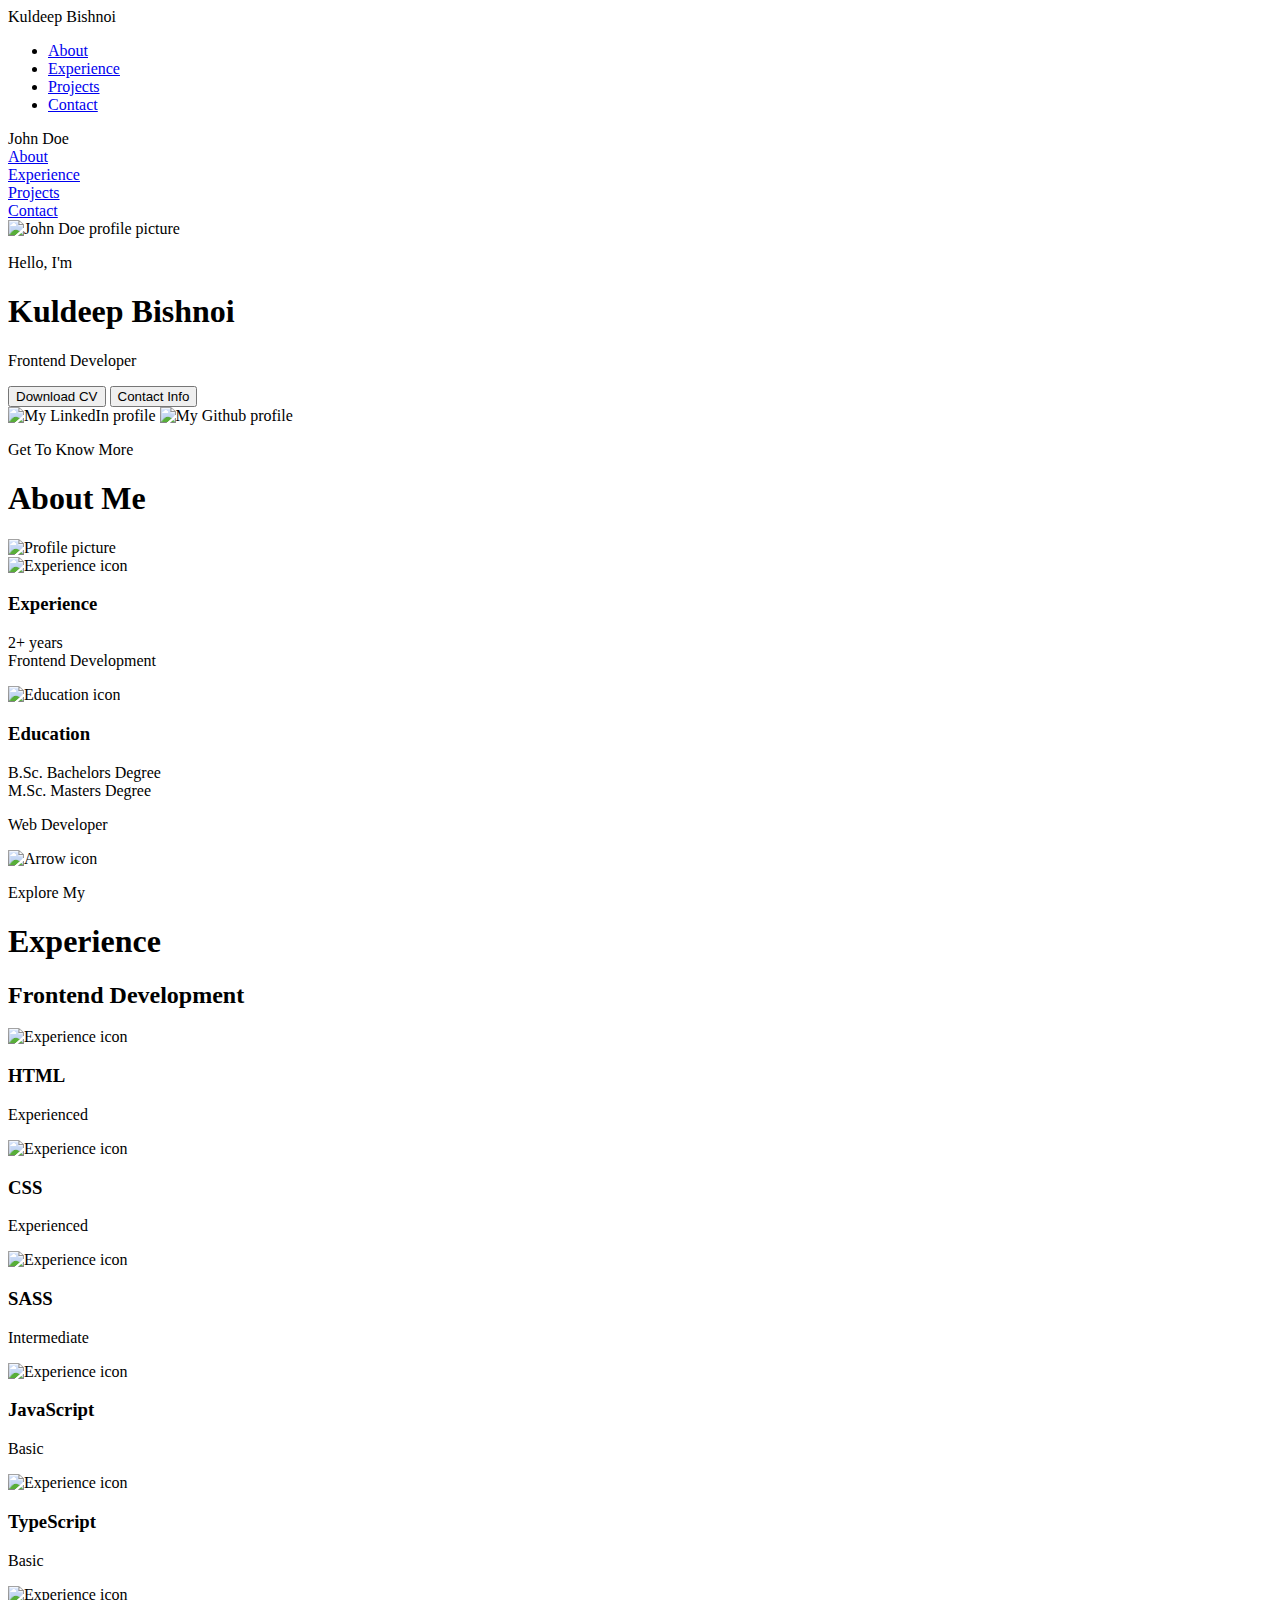
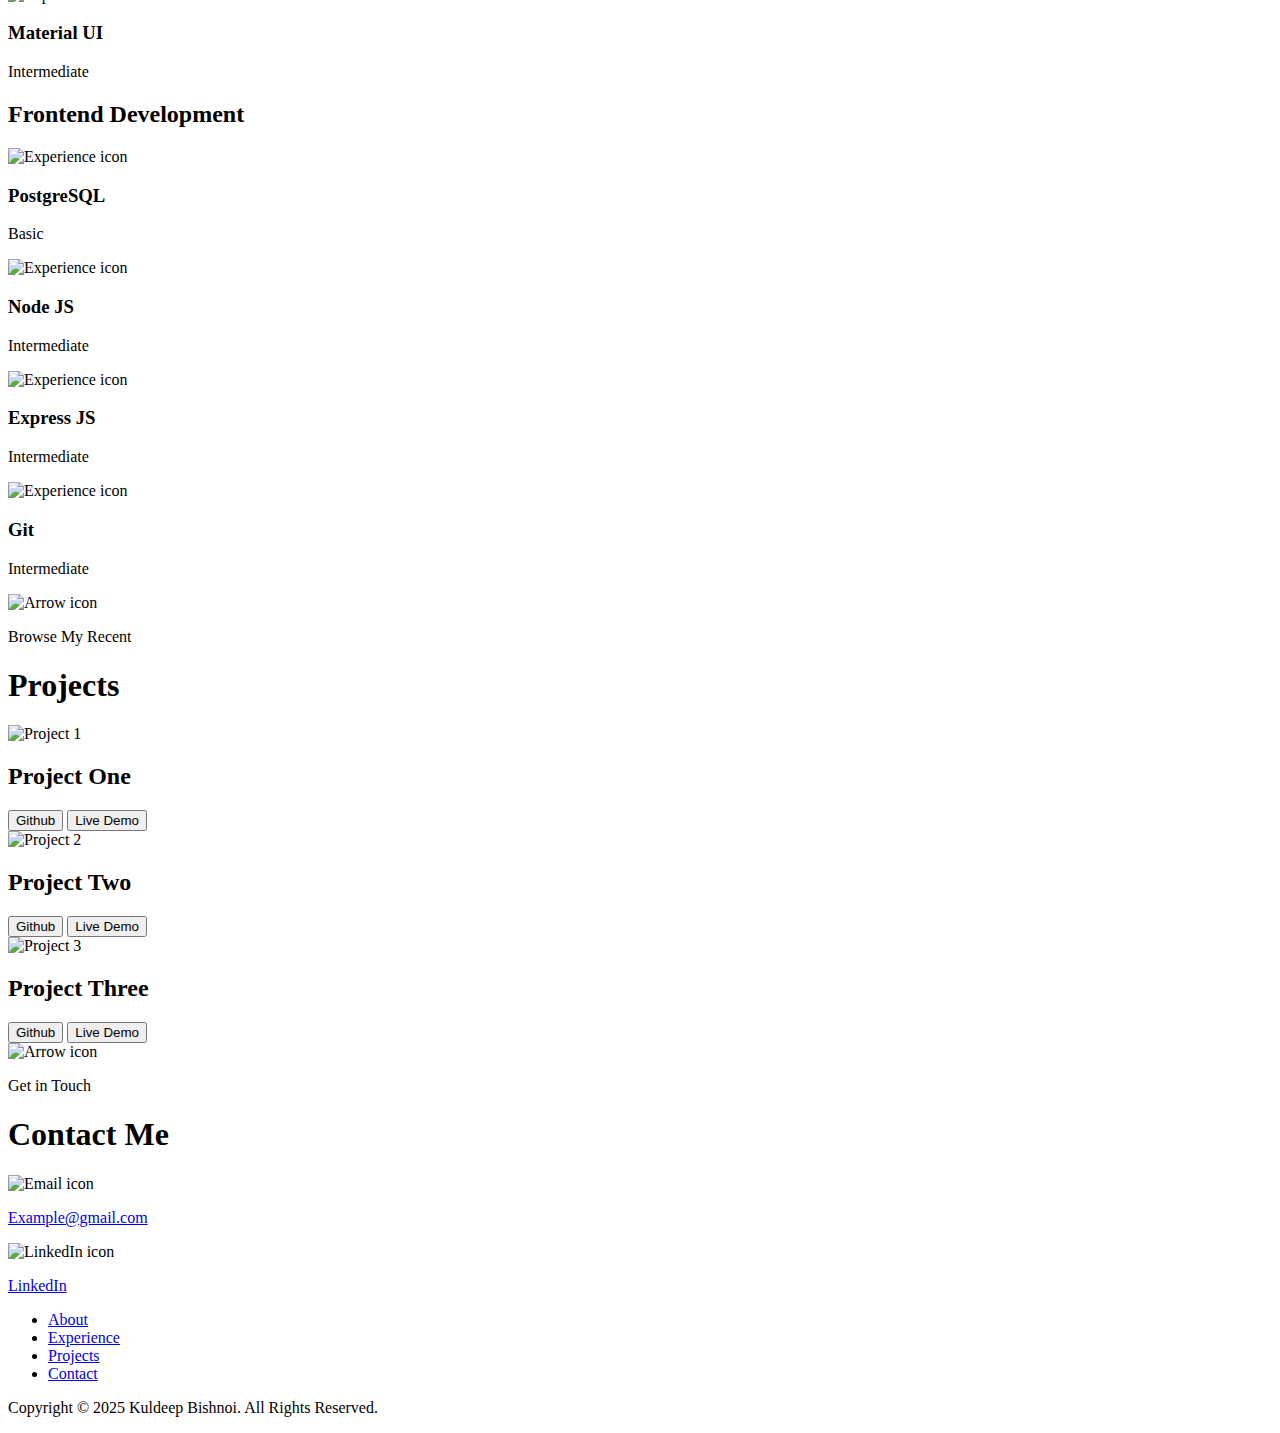
==== index.html @ 0fcd67d1 "Update index.html" ====
<!DOCTYPE html>
<html lang="en">
  <head>
    <meta charset="UTF-8" />
    <meta http-equiv="X-UA-Compatible" content="IE=edge" />
    <meta name="viewport" content="width=device-width, initial-scale=1.0" />
    <title>My Portfolio</title>
    <link rel="stylesheet" href="style.css" />
    <link rel="stylesheet" href="mediaqueries.css" />
  </head>
  <body>
    <nav id="desktop-nav">
      <div class="logo">Kuldeep Bishnoi</div>
      <div>
        <ul class="nav-links">
          <li><a href="#about">About</a></li>
          <li><a href="#experience">Experience</a></li>
          <li><a href="#projects">Projects</a></li>
          <li><a href="#contact">Contact</a></li>
        </ul>
      </div>
    </nav>
    <nav id="hamburger-nav">
      <div class="logo">John Doe</div>
      <div class="hamburger-menu">
        <div class="hamburger-icon" onclick="toggleMenu()">
          <span></span>
          <span></span>
          <span></span>
        </div>
        <div class="menu-links">
          <li><a href="#about" onclick="toggleMenu()">About</a></li>
          <li><a href="#experience" onclick="toggleMenu()">Experience</a></li>
          <li><a href="#projects" onclick="toggleMenu()">Projects</a></li>
          <li><a href="#contact" onclick="toggleMenu()">Contact</a></li>
        </div>
      </div>
    </nav>
    <section id="profile">
      <div class="section__pic-container">
        <img src="./assets/profile-pic.png" alt="John Doe profile picture" />
      </div>
      <div class="section__text">
        <p class="section__text__p1">Hello, I'm</p>
        <h1 class="title">Kuldeep Bishnoi</h1>
        <p class="section__text__p2">Frontend Developer</p>
        <div class="btn-container">
          <button
            class="btn btn-color-2"
            onclick="window.open('./assets/resume-example.pdf')"
          >
            Download CV
          </button>
          <button class="btn btn-color-1" onclick="location.href='./#contact'">
            Contact Info
          </button>
        </div>
        <div id="socials-container">
          <img
            src="./assets/linkedin.png"
            alt="My LinkedIn profile"
            class="icon"
            onclick="location.href='https://linkedin.com/'"
          />
          <img
            src="./assets/github.png"
            alt="My Github profile"
            class="icon"
            onclick="location.href='https://github.com/'"
          />
        </div>
      </div>
    </section>
    <section id="about">
      <p class="section__text__p1">Get To Know More</p>
      <h1 class="title">About Me</h1>
      <div class="section-container">
        <div class="section__pic-container">
          <img
            src="./assets/about-pic.png"
            alt="Profile picture"
            class="about-pic"
          />
        </div>
        <div class="about-details-container">
          <div class="about-containers">
            <div class="details-container">
              <img
                src="./assets/experience.png"
                alt="Experience icon"
                class="icon"
              />
              <h3>Experience</h3>
              <p>2+ years <br />Frontend Development</p>
            </div>
            <div class="details-container">
              <img
                src="./assets/education.png"
                alt="Education icon"
                class="icon"
              />
              <h3>Education</h3>
              <p>B.Sc. Bachelors Degree<br />M.Sc. Masters Degree</p>
            </div>
          </div>
          <div class="text-container">
            <p>
              Web Developer 
            </p>
          </div>
        </div>
      </div>
      <img
        src="./assets/arrow.png"
        alt="Arrow icon"
        class="icon arrow"
        onclick="location.href='./#experience'"
      />
    </section>
    <section id="experience">
      <p class="section__text__p1">Explore My</p>
      <h1 class="title">Experience</h1>
      <div class="experience-details-container">
        <div class="about-containers">
          <div class="details-container">
            <h2 class="experience-sub-title">Frontend Development</h2>
            <div class="article-container">
              <article>
                <img
                  src="./assets/checkmark.png"
                  alt="Experience icon"
                  class="icon"
                />
                <div>
                  <h3>HTML</h3>
                  <p>Experienced</p>
                </div>
              </article>
              <article>
                <img
                  src="./assets/checkmark.png"
                  alt="Experience icon"
                  class="icon"
                />
                <div>
                  <h3>CSS</h3>
                  <p>Experienced</p>
                </div>
              </article>
              <article>
                <img
                  src="./assets/checkmark.png"
                  alt="Experience icon"
                  class="icon"
                />
                <div>
                  <h3>SASS</h3>
                  <p>Intermediate</p>
                </div>
              </article>
              <article>
                <img
                  src="./assets/checkmark.png"
                  alt="Experience icon"
                  class="icon"
                />
                <div>
                  <h3>JavaScript</h3>
                  <p>Basic</p>
                </div>
              </article>
              <article>
                <img
                  src="./assets/checkmark.png"
                  alt="Experience icon"
                  class="icon"
                />
                <div>
                  <h3>TypeScript</h3>
                  <p>Basic</p>
                </div>
              </article>
              <article>
                <img
                  src="./assets/checkmark.png"
                  alt="Experience icon"
                  class="icon"
                />
                <div>
                  <h3>Material UI</h3>
                  <p>Intermediate</p>
                </div>
              </article>
            </div>
          </div>
          <div class="details-container">
            <h2 class="experience-sub-title">Frontend Development</h2>
            <div class="article-container">
              <article>
                <img
                  src="./assets/checkmark.png"
                  alt="Experience icon"
                  class="icon"
                />
                <div>
                  <h3>PostgreSQL</h3>
                  <p>Basic</p>
                </div>
              </article>
              <article>
                <img
                  src="./assets/checkmark.png"
                  alt="Experience icon"
                  class="icon"
                />
                <div>
                  <h3>Node JS</h3>
                  <p>Intermediate</p>
                </div>
              </article>
              <article>
                <img
                  src="./assets/checkmark.png"
                  alt="Experience icon"
                  class="icon"
                />
                <div>
                  <h3>Express JS</h3>
                  <p>Intermediate</p>
                </div>
              </article>
              <article>
                <img
                  src="./assets/checkmark.png"
                  alt="Experience icon"
                  class="icon"
                />
                <div>
                  <h3>Git</h3>
                  <p>Intermediate</p>
                </div>
              </article>
            </div>
          </div>
        </div>
      </div>
      <img
        src="./assets/arrow.png"
        alt="Arrow icon"
        class="icon arrow"
        onclick="location.href='./#projects'"
      />
    </section>
    <section id="projects">
      <p class="section__text__p1">Browse My Recent</p>
      <h1 class="title">Projects</h1>
      <div class="experience-details-container">
        <div class="about-containers">
          <div class="details-container color-container">
            <div class="article-container">
              <img
                src="./assets/project-1.png"
                alt="Project 1"
                class="project-img"
              />
            </div>
            <h2 class="experience-sub-title project-title">Project One</h2>
            <div class="btn-container">
              <button
                class="btn btn-color-2 project-btn"
                onclick="location.href='https://github.com/'"
              >
                Github
              </button>
              <button
                class="btn btn-color-2 project-btn"
                onclick="location.href='https://github.com/'"
              >
                Live Demo
              </button>
            </div>
          </div>
          <div class="details-container color-container">
            <div class="article-container">
              <img
                src="./assets/project-2.png"
                alt="Project 2"
                class="project-img"
              />
            </div>
            <h2 class="experience-sub-title project-title">Project Two</h2>
            <div class="btn-container">
              <button
                class="btn btn-color-2 project-btn"
                onclick="location.href='https://github.com/'"
              >
                Github
              </button>
              <button
                class="btn btn-color-2 project-btn"
                onclick="location.href='https://github.com/'"
              >
                Live Demo
              </button>
            </div>
          </div>
          <div class="details-container color-container">
            <div class="article-container">
              <img
                src="./assets/project-3.png"
                alt="Project 3"
                class="project-img"
              />
            </div>
            <h2 class="experience-sub-title project-title">Project Three</h2>
            <div class="btn-container">
              <button
                class="btn btn-color-2 project-btn"
                onclick="location.href='https://github.com/'"
              >
                Github
              </button>
              <button
                class="btn btn-color-2 project-btn"
                onclick="location.href='https://github.com/'"
              >
                Live Demo
              </button>
            </div>
          </div>
        </div>
      </div>
      <img
        src="./assets/arrow.png"
        alt="Arrow icon"
        class="icon arrow"
        onclick="location.href='./#contact'"
      />
    </section>
    <section id="contact">
      <p class="section__text__p1">Get in Touch</p>
      <h1 class="title">Contact Me</h1>
      <div class="contact-info-upper-container">
        <div class="contact-info-container">
          <img
            src="./assets/email.png"
            alt="Email icon"
            class="icon contact-icon email-icon"
          />
          <p><a href="mailto:examplemail@gmail.com">Example@gmail.com</a></p>
        </div>
        <div class="contact-info-container">
          <img
            src="./assets/linkedin.png"
            alt="LinkedIn icon"
            class="icon contact-icon"
          />
          <p><a href="https://www.linkedin.com">LinkedIn</a></p>
        </div>
      </div>
    </section>
    <footer>
      <nav>
        <div class="nav-links-container">
          <ul class="nav-links">
            <li><a href="#about">About</a></li>
            <li><a href="#experience">Experience</a></li>
            <li><a href="#projects">Projects</a></li>
            <li><a href="#contact">Contact</a></li>
          </ul>
        </div>
      </nav>
      <p>Copyright &#169; 2025 Kuldeep Bishnoi. All Rights Reserved.</p>
    </footer>
    <script src="script.js"></script>
  </body>
</html>
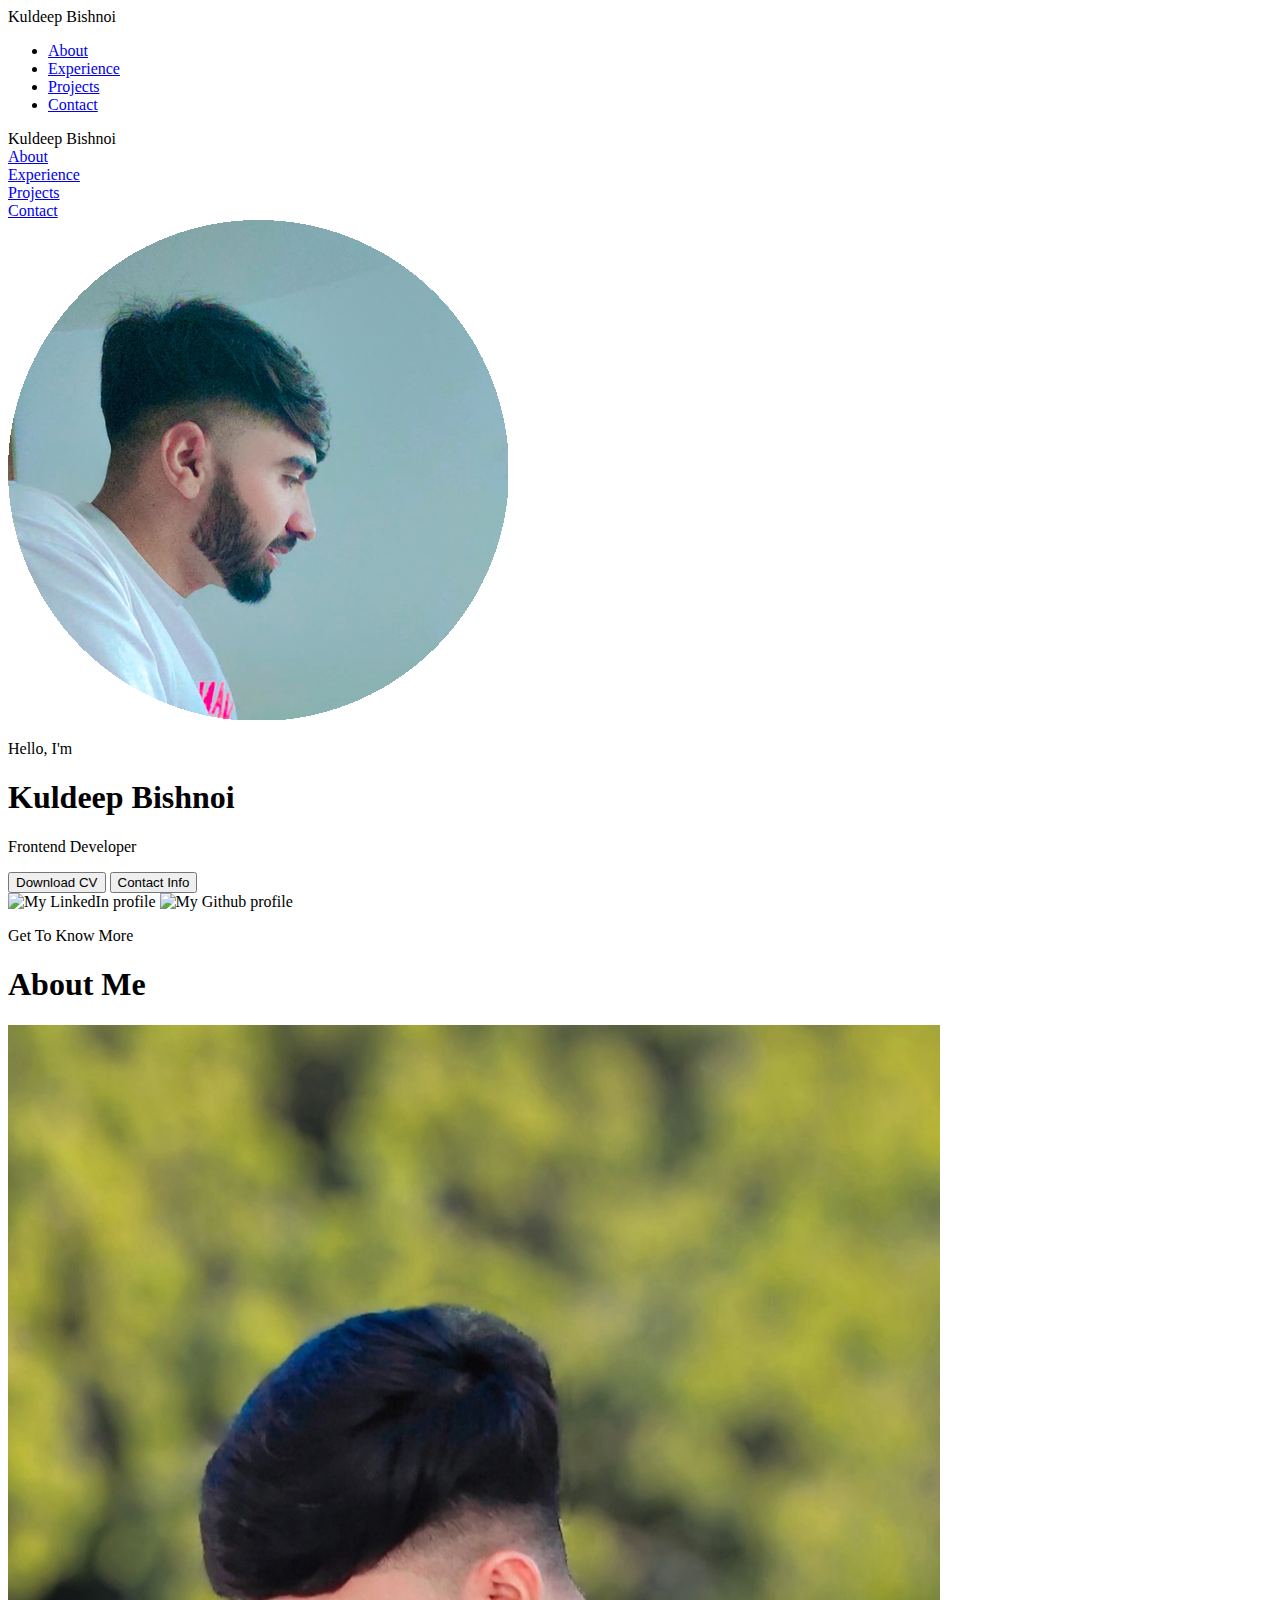
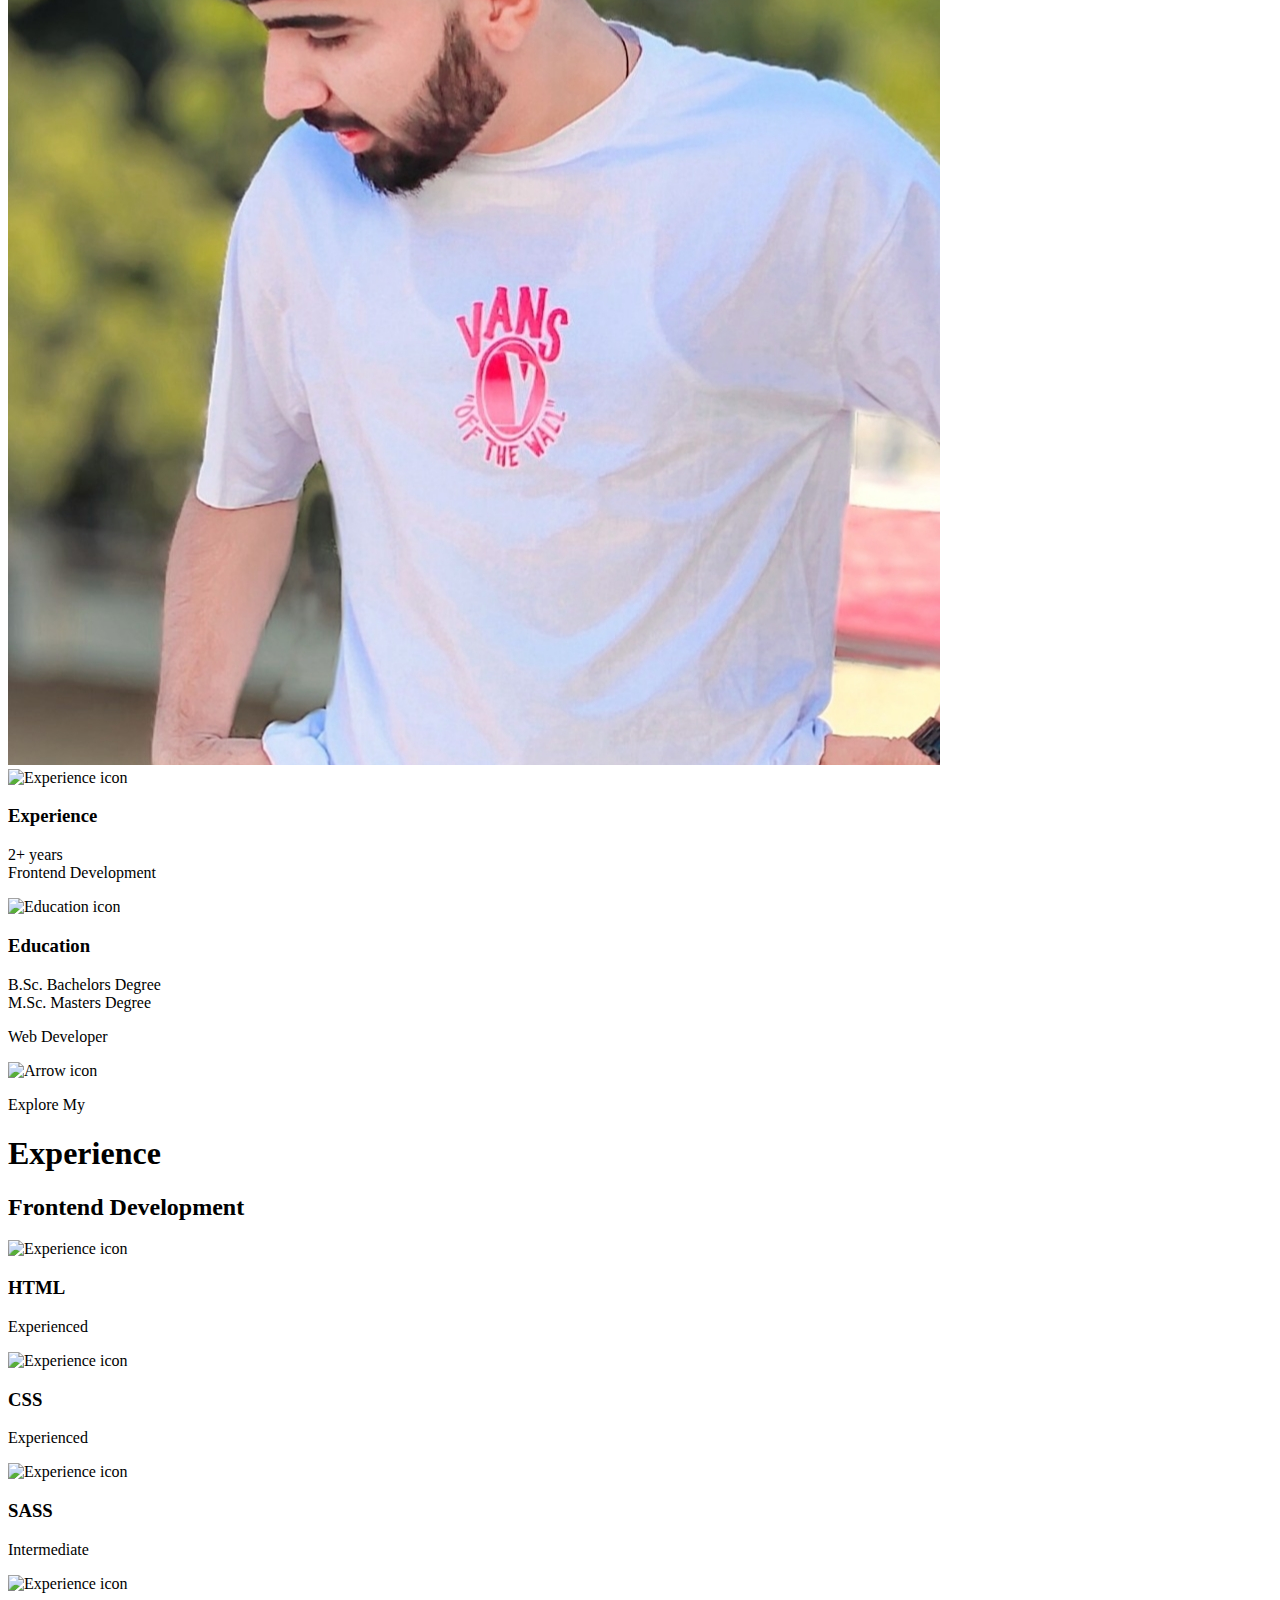
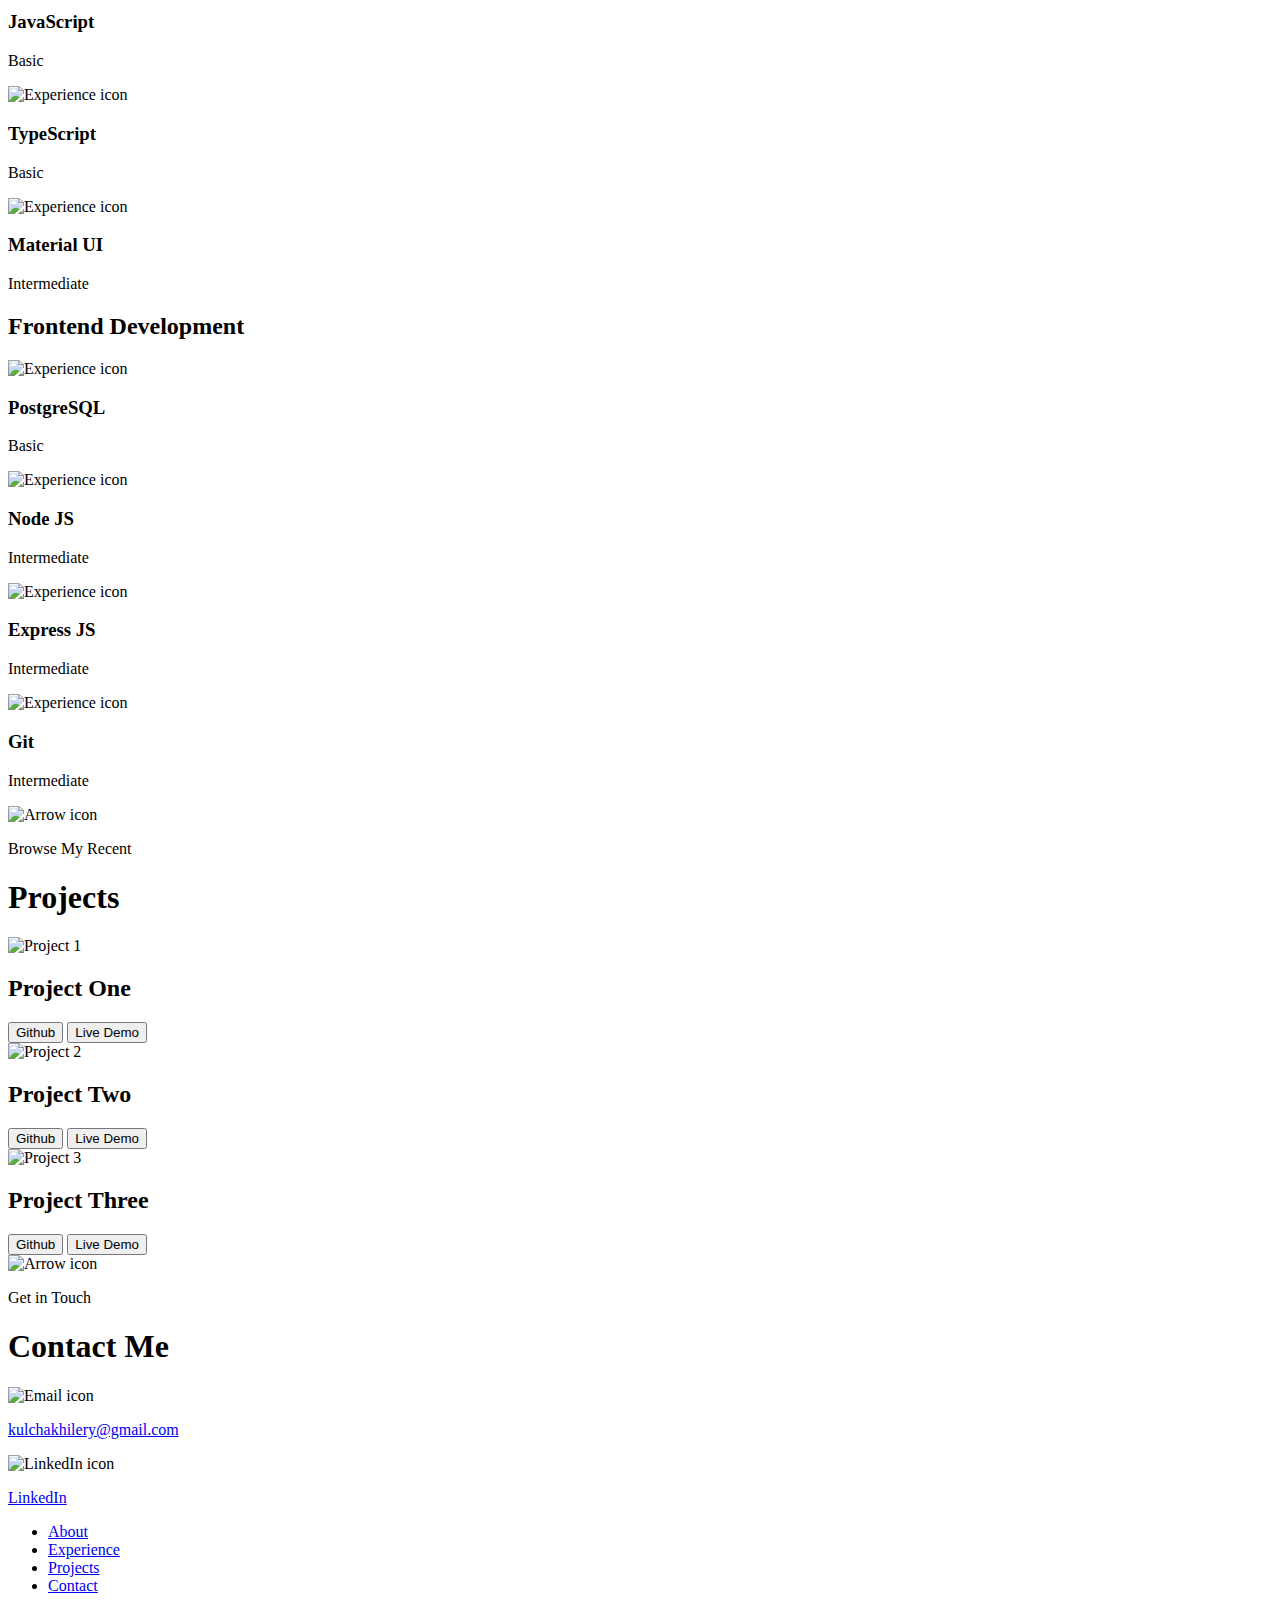
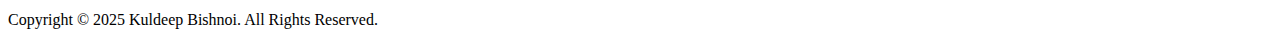
==== commit ae59a9af: "Update index.html" ====
--- a/index.html
+++ b/index.html
@@ -21,7 +21,7 @@
       </div>
     </nav>
     <nav id="hamburger-nav">
-      <div class="logo">John Doe</div>
+      <div class="logo">Kuldeep Bishnoi</div>
       <div class="hamburger-menu">
         <div class="hamburger-icon" onclick="toggleMenu()">
           <span></span>
@@ -347,7 +347,7 @@
             alt="Email icon"
             class="icon contact-icon email-icon"
           />
-          <p><a href="mailto:examplemail@gmail.com">Example@gmail.com</a></p>
+          <p><a href="mailto:kulchakhilery@gmail.com">kulchakhilery@gmail.com</a></p>
         </div>
         <div class="contact-info-container">
           <img
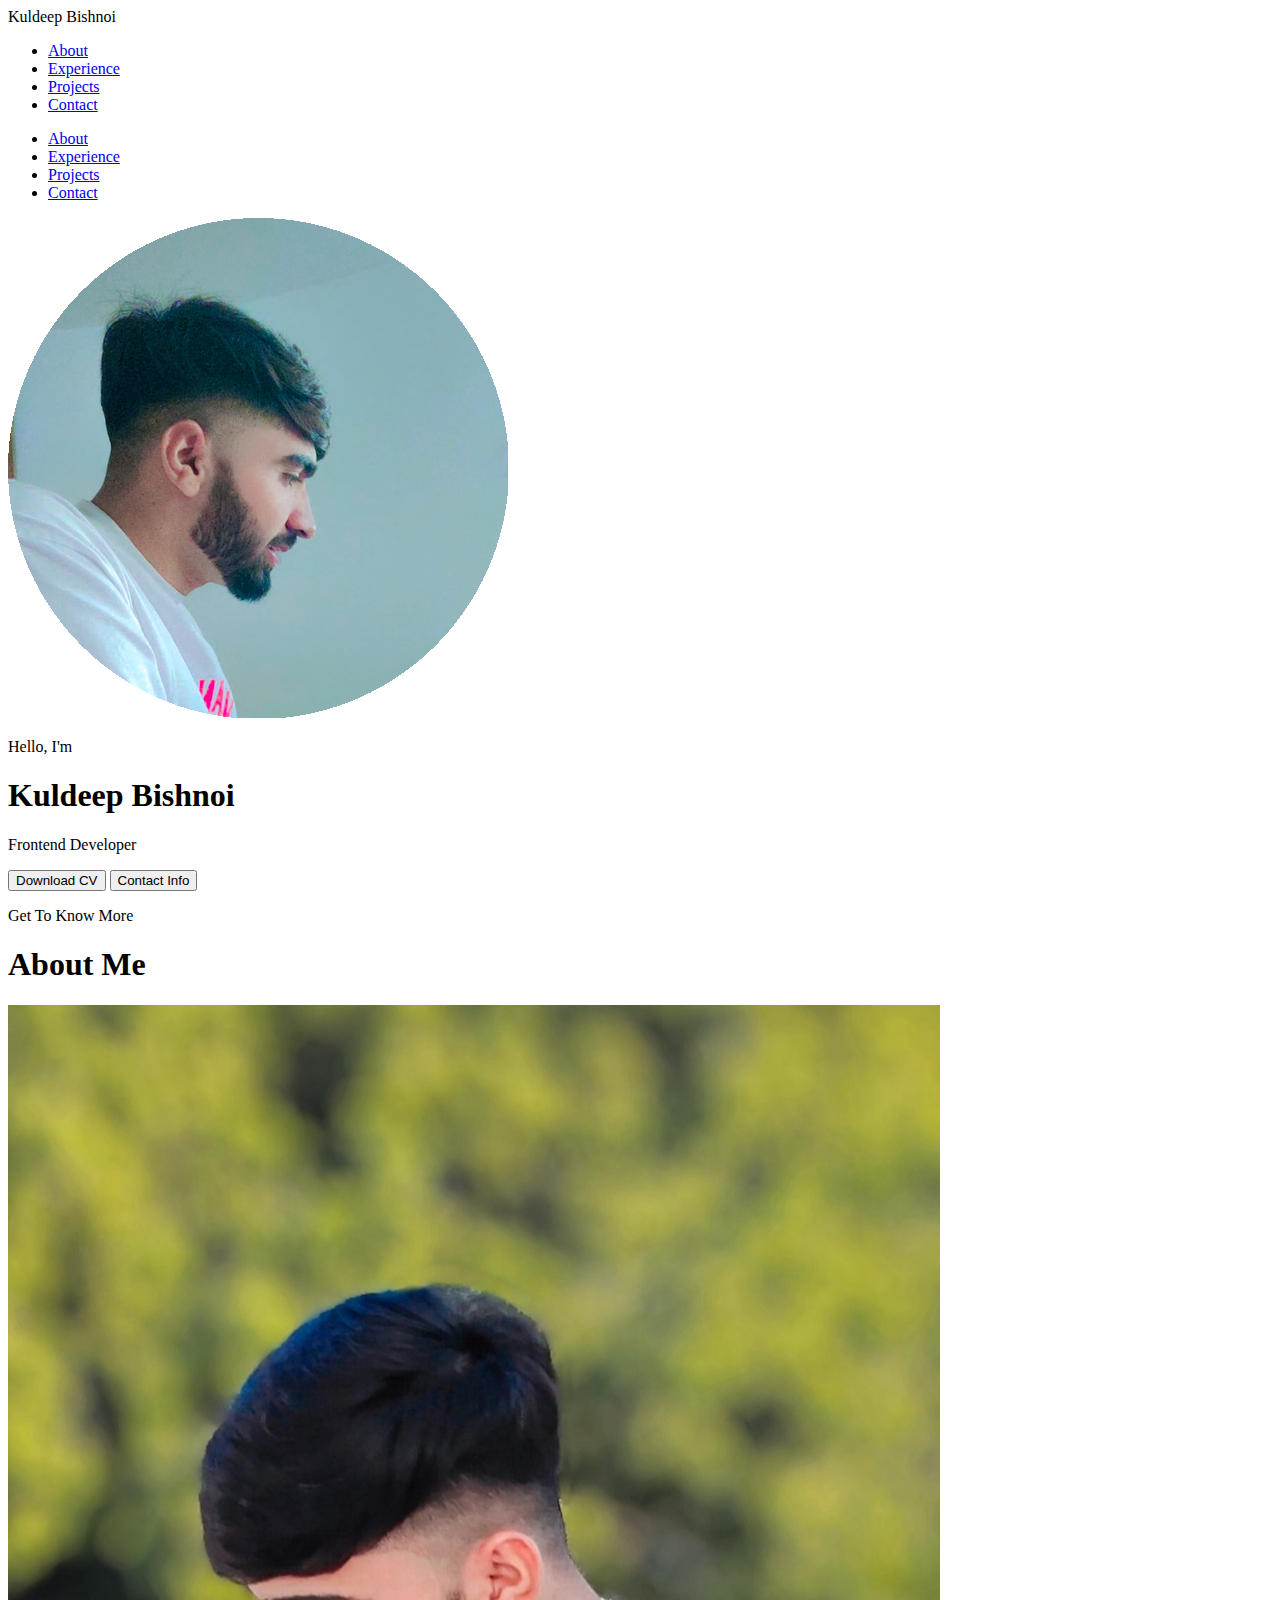
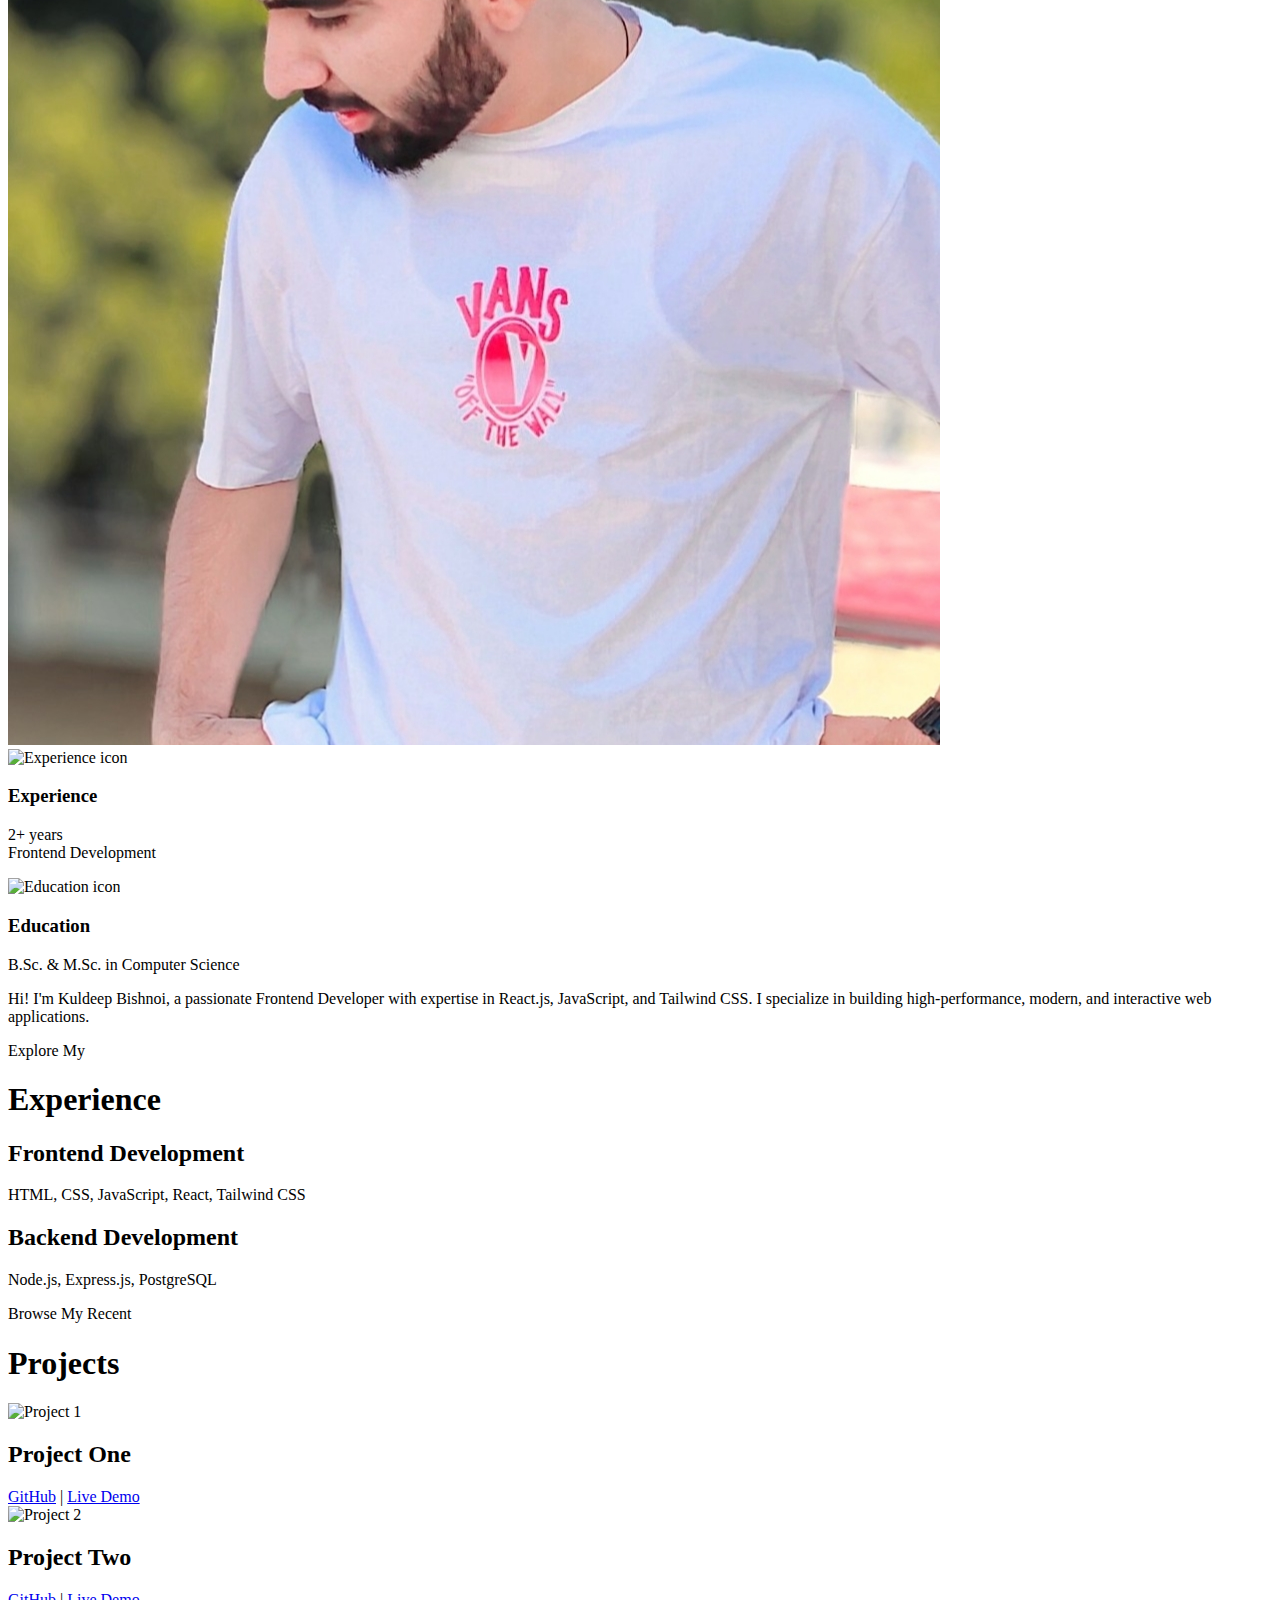
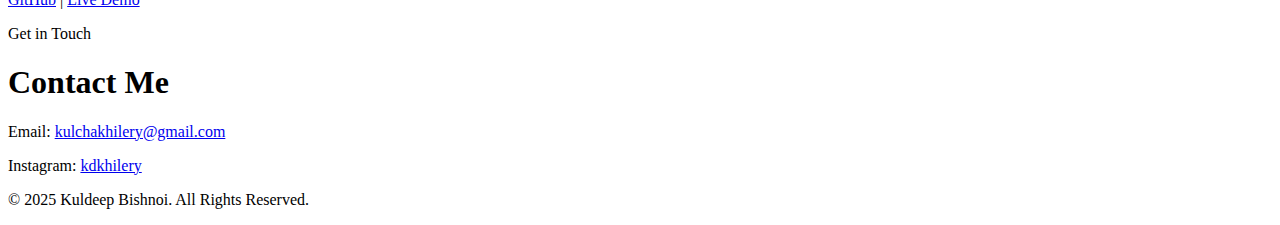
==== commit 27f08da9: "Update index.html" ====
--- a/index.html
+++ b/index.html
@@ -9,369 +9,123 @@
     <link rel="stylesheet" href="mediaqueries.css" />
   </head>
   <body>
-    <nav id="desktop-nav">
+    <!-- Updated Navbar -->
+    <nav class="navbar">
       <div class="logo">Kuldeep Bishnoi</div>
-      <div>
-        <ul class="nav-links">
-          <li><a href="#about">About</a></li>
-          <li><a href="#experience">Experience</a></li>
-          <li><a href="#projects">Projects</a></li>
-          <li><a href="#contact">Contact</a></li>
-        </ul>
+      <ul class="nav-links">
+        <li><a href="#about" class="nav-item">About</a></li>
+        <li><a href="#experience" class="nav-item">Experience</a></li>
+        <li><a href="#projects" class="nav-item">Projects</a></li>
+        <li><a href="#contact" class="nav-item">Contact</a></li>
+      </ul>
+      <div class="hamburger" onclick="toggleMenu()">
+        <span></span><span></span><span></span>
       </div>
     </nav>
-    <nav id="hamburger-nav">
-      <div class="logo">Kuldeep Bishnoi</div>
-      <div class="hamburger-menu">
-        <div class="hamburger-icon" onclick="toggleMenu()">
-          <span></span>
-          <span></span>
-          <span></span>
-        </div>
-        <div class="menu-links">
-          <li><a href="#about" onclick="toggleMenu()">About</a></li>
-          <li><a href="#experience" onclick="toggleMenu()">Experience</a></li>
-          <li><a href="#projects" onclick="toggleMenu()">Projects</a></li>
-          <li><a href="#contact" onclick="toggleMenu()">Contact</a></li>
-        </div>
-      </div>
-    </nav>
+
+    <!-- Mobile Navigation -->
+    <ul class="mobile-nav" id="mobileMenu">
+      <li><a href="#about" onclick="toggleMenu()">About</a></li>
+      <li><a href="#experience" onclick="toggleMenu()">Experience</a></li>
+      <li><a href="#projects" onclick="toggleMenu()">Projects</a></li>
+      <li><a href="#contact" onclick="toggleMenu()">Contact</a></li>
+    </ul>
+
+    <!-- Profile Section -->
     <section id="profile">
       <div class="section__pic-container">
-        <img src="./assets/profile-pic.png" alt="John Doe profile picture" />
+        <img src="./assets/profile-pic.png" alt="Kuldeep Bishnoi profile picture" />
       </div>
       <div class="section__text">
         <p class="section__text__p1">Hello, I'm</p>
         <h1 class="title">Kuldeep Bishnoi</h1>
         <p class="section__text__p2">Frontend Developer</p>
         <div class="btn-container">
-          <button
-            class="btn btn-color-2"
-            onclick="window.open('./assets/resume-example.pdf')"
-          >
-            Download CV
-          </button>
-          <button class="btn btn-color-1" onclick="location.href='./#contact'">
-            Contact Info
-          </button>
-        </div>
-        <div id="socials-container">
-          <img
-            src="./assets/linkedin.png"
-            alt="My LinkedIn profile"
-            class="icon"
-            onclick="location.href='https://linkedin.com/'"
-          />
-          <img
-            src="./assets/github.png"
-            alt="My Github profile"
-            class="icon"
-            onclick="location.href='https://github.com/'"
-          />
+          <button class="btn btn-color-2" onclick="window.open('./assets/resume-example.pdf')">Download CV</button>
+          <button class="btn btn-color-1" onclick="location.href='./#contact'">Contact Info</button>
         </div>
       </div>
     </section>
+
+    <!-- About Section -->
     <section id="about">
       <p class="section__text__p1">Get To Know More</p>
       <h1 class="title">About Me</h1>
       <div class="section-container">
         <div class="section__pic-container">
-          <img
-            src="./assets/about-pic.png"
-            alt="Profile picture"
-            class="about-pic"
-          />
+          <img src="./assets/about-pic.png" alt="Profile picture" class="about-pic" />
         </div>
         <div class="about-details-container">
           <div class="about-containers">
             <div class="details-container">
-              <img
-                src="./assets/experience.png"
-                alt="Experience icon"
-                class="icon"
-              />
+              <img src="./assets/experience.png" alt="Experience icon" class="icon" />
               <h3>Experience</h3>
               <p>2+ years <br />Frontend Development</p>
             </div>
             <div class="details-container">
-              <img
-                src="./assets/education.png"
-                alt="Education icon"
-                class="icon"
-              />
+              <img src="./assets/education.png" alt="Education icon" class="icon" />
               <h3>Education</h3>
-              <p>B.Sc. Bachelors Degree<br />M.Sc. Masters Degree</p>
+              <p>B.Sc. & M.Sc. in Computer Science</p>
             </div>
           </div>
-          <div class="text-container">
-            <p>
-              Web Developer 
-            </p>
-          </div>
+          <p class="about-description">
+            Hi! I'm Kuldeep Bishnoi, a passionate Frontend Developer with expertise in React.js, JavaScript, and Tailwind CSS.  
+            I specialize in building high-performance, modern, and interactive web applications.
+          </p>
         </div>
       </div>
-      <img
-        src="./assets/arrow.png"
-        alt="Arrow icon"
-        class="icon arrow"
-        onclick="location.href='./#experience'"
-      />
     </section>
+
+    <!-- Experience Section -->
     <section id="experience">
       <p class="section__text__p1">Explore My</p>
       <h1 class="title">Experience</h1>
       <div class="experience-details-container">
-        <div class="about-containers">
-          <div class="details-container">
-            <h2 class="experience-sub-title">Frontend Development</h2>
-            <div class="article-container">
-              <article>
-                <img
-                  src="./assets/checkmark.png"
-                  alt="Experience icon"
-                  class="icon"
-                />
-                <div>
-                  <h3>HTML</h3>
-                  <p>Experienced</p>
-                </div>
-              </article>
-              <article>
-                <img
-                  src="./assets/checkmark.png"
-                  alt="Experience icon"
-                  class="icon"
-                />
-                <div>
-                  <h3>CSS</h3>
-                  <p>Experienced</p>
-                </div>
-              </article>
-              <article>
-                <img
-                  src="./assets/checkmark.png"
-                  alt="Experience icon"
-                  class="icon"
-                />
-                <div>
-                  <h3>SASS</h3>
-                  <p>Intermediate</p>
-                </div>
-              </article>
-              <article>
-                <img
-                  src="./assets/checkmark.png"
-                  alt="Experience icon"
-                  class="icon"
-                />
-                <div>
-                  <h3>JavaScript</h3>
-                  <p>Basic</p>
-                </div>
-              </article>
-              <article>
-                <img
-                  src="./assets/checkmark.png"
-                  alt="Experience icon"
-                  class="icon"
-                />
-                <div>
-                  <h3>TypeScript</h3>
-                  <p>Basic</p>
-                </div>
-              </article>
-              <article>
-                <img
-                  src="./assets/checkmark.png"
-                  alt="Experience icon"
-                  class="icon"
-                />
-                <div>
-                  <h3>Material UI</h3>
-                  <p>Intermediate</p>
-                </div>
-              </article>
-            </div>
-          </div>
-          <div class="details-container">
-            <h2 class="experience-sub-title">Frontend Development</h2>
-            <div class="article-container">
-              <article>
-                <img
-                  src="./assets/checkmark.png"
-                  alt="Experience icon"
-                  class="icon"
-                />
-                <div>
-                  <h3>PostgreSQL</h3>
-                  <p>Basic</p>
-                </div>
-              </article>
-              <article>
-                <img
-                  src="./assets/checkmark.png"
-                  alt="Experience icon"
-                  class="icon"
-                />
-                <div>
-                  <h3>Node JS</h3>
-                  <p>Intermediate</p>
-                </div>
-              </article>
-              <article>
-                <img
-                  src="./assets/checkmark.png"
-                  alt="Experience icon"
-                  class="icon"
-                />
-                <div>
-                  <h3>Express JS</h3>
-                  <p>Intermediate</p>
-                </div>
-              </article>
-              <article>
-                <img
-                  src="./assets/checkmark.png"
-                  alt="Experience icon"
-                  class="icon"
-                />
-                <div>
-                  <h3>Git</h3>
-                  <p>Intermediate</p>
-                </div>
-              </article>
-            </div>
-          </div>
+        <div class="details-container">
+          <h2>Frontend Development</h2>
+          <p>HTML, CSS, JavaScript, React, Tailwind CSS</p>
+        </div>
+        <div class="details-container">
+          <h2>Backend Development</h2>
+          <p>Node.js, Express.js, PostgreSQL</p>
         </div>
       </div>
-      <img
-        src="./assets/arrow.png"
-        alt="Arrow icon"
-        class="icon arrow"
-        onclick="location.href='./#projects'"
-      />
     </section>
+
+    <!-- Projects Section -->
     <section id="projects">
       <p class="section__text__p1">Browse My Recent</p>
       <h1 class="title">Projects</h1>
-      <div class="experience-details-container">
-        <div class="about-containers">
-          <div class="details-container color-container">
-            <div class="article-container">
-              <img
-                src="./assets/project-1.png"
-                alt="Project 1"
-                class="project-img"
-              />
-            </div>
-            <h2 class="experience-sub-title project-title">Project One</h2>
-            <div class="btn-container">
-              <button
-                class="btn btn-color-2 project-btn"
-                onclick="location.href='https://github.com/'"
-              >
-                Github
-              </button>
-              <button
-                class="btn btn-color-2 project-btn"
-                onclick="location.href='https://github.com/'"
-              >
-                Live Demo
-              </button>
-            </div>
-          </div>
-          <div class="details-container color-container">
-            <div class="article-container">
-              <img
-                src="./assets/project-2.png"
-                alt="Project 2"
-                class="project-img"
-              />
-            </div>
-            <h2 class="experience-sub-title project-title">Project Two</h2>
-            <div class="btn-container">
-              <button
-                class="btn btn-color-2 project-btn"
-                onclick="location.href='https://github.com/'"
-              >
-                Github
-              </button>
-              <button
-                class="btn btn-color-2 project-btn"
-                onclick="location.href='https://github.com/'"
-              >
-                Live Demo
-              </button>
-            </div>
-          </div>
-          <div class="details-container color-container">
-            <div class="article-container">
-              <img
-                src="./assets/project-3.png"
-                alt="Project 3"
-                class="project-img"
-              />
-            </div>
-            <h2 class="experience-sub-title project-title">Project Three</h2>
-            <div class="btn-container">
-              <button
-                class="btn btn-color-2 project-btn"
-                onclick="location.href='https://github.com/'"
-              >
-                Github
-              </button>
-              <button
-                class="btn btn-color-2 project-btn"
-                onclick="location.href='https://github.com/'"
-              >
-                Live Demo
-              </button>
-            </div>
-          </div>
+      <div class="projects-container">
+        <div class="project-card">
+          <img src="./assets/project-1.png" alt="Project 1" />
+          <h2>Project One</h2>
+          <a href="https://github.com/">GitHub</a> | <a href="#">Live Demo</a>
+        </div>
+        <div class="project-card">
+          <img src="./assets/project-2.png" alt="Project 2" />
+          <h2>Project Two</h2>
+          <a href="https://github.com/">GitHub</a> | <a href="#">Live Demo</a>
         </div>
       </div>
-      <img
-        src="./assets/arrow.png"
-        alt="Arrow icon"
-        class="icon arrow"
-        onclick="location.href='./#contact'"
-      />
     </section>
+
+    <!-- Contact Section -->
     <section id="contact">
       <p class="section__text__p1">Get in Touch</p>
       <h1 class="title">Contact Me</h1>
-      <div class="contact-info-upper-container">
-        <div class="contact-info-container">
-          <img
-            src="./assets/email.png"
-            alt="Email icon"
-            class="icon contact-icon email-icon"
-          />
-          <p><a href="mailto:kulchakhilery@gmail.com">kulchakhilery@gmail.com</a></p>
-        </div>
-        <div class="contact-info-container">
-          <img
-            src="./assets/linkedin.png"
-            alt="LinkedIn icon"
-            class="icon contact-icon"
-          />
-          <p><a href="https://www.linkedin.com">LinkedIn</a></p>
-        </div>
+      <div class="contact-container">
+        <p>Email: <a href="mailto:kulchakhilery@gmail.com">kulchakhilery@gmail.com</a></p>
+        <p>Instagram: <a href="https://instagram.com/kdkhilery">kdkhilery</a></p>
       </div>
     </section>
+
+    <!-- Footer -->
     <footer>
-      <nav>
-        <div class="nav-links-container">
-          <ul class="nav-links">
-            <li><a href="#about">About</a></li>
-            <li><a href="#experience">Experience</a></li>
-            <li><a href="#projects">Projects</a></li>
-            <li><a href="#contact">Contact</a></li>
-          </ul>
-        </div>
-      </nav>
-      <p>Copyright &#169; 2025 Kuldeep Bishnoi. All Rights Reserved.</p>
+      <p>© 2025 Kuldeep Bishnoi. All Rights Reserved.</p>
     </footer>
+
+    <!-- Script File -->
     <script src="script.js"></script>
   </body>
 </html>
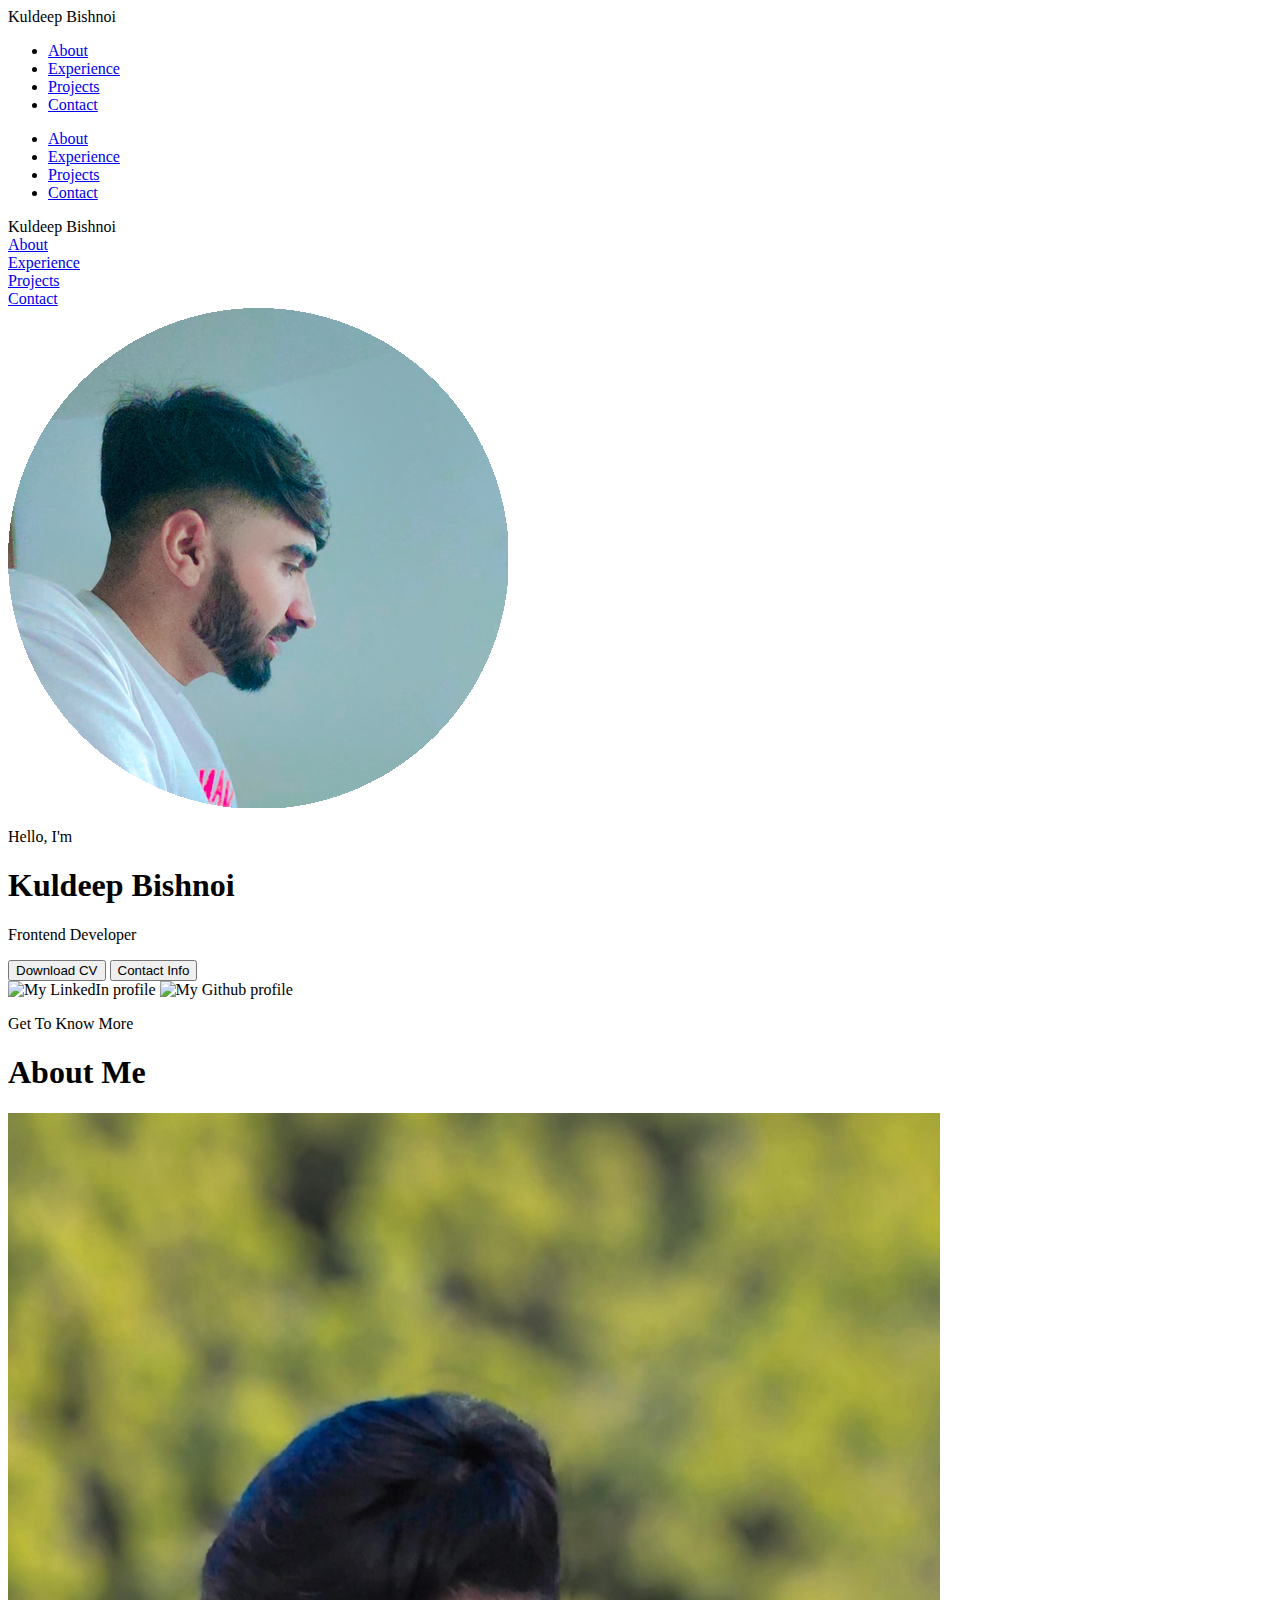
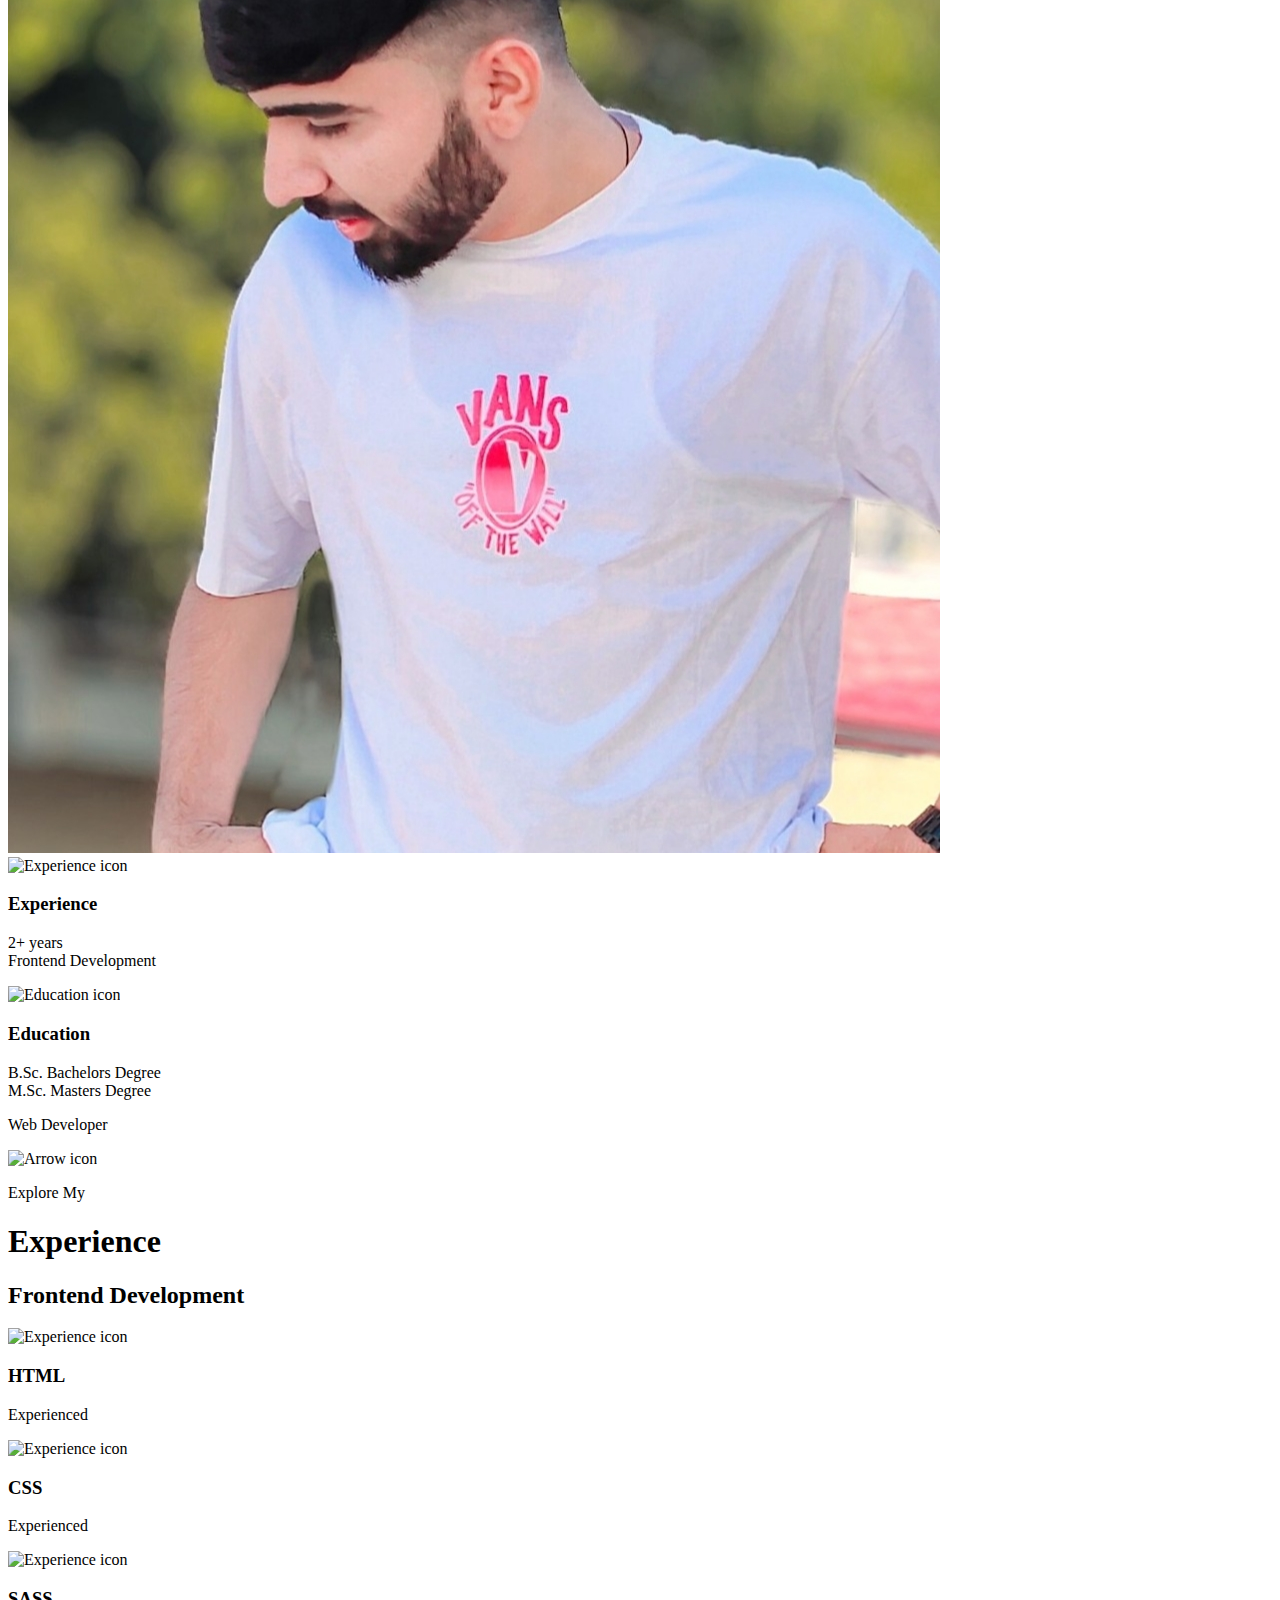
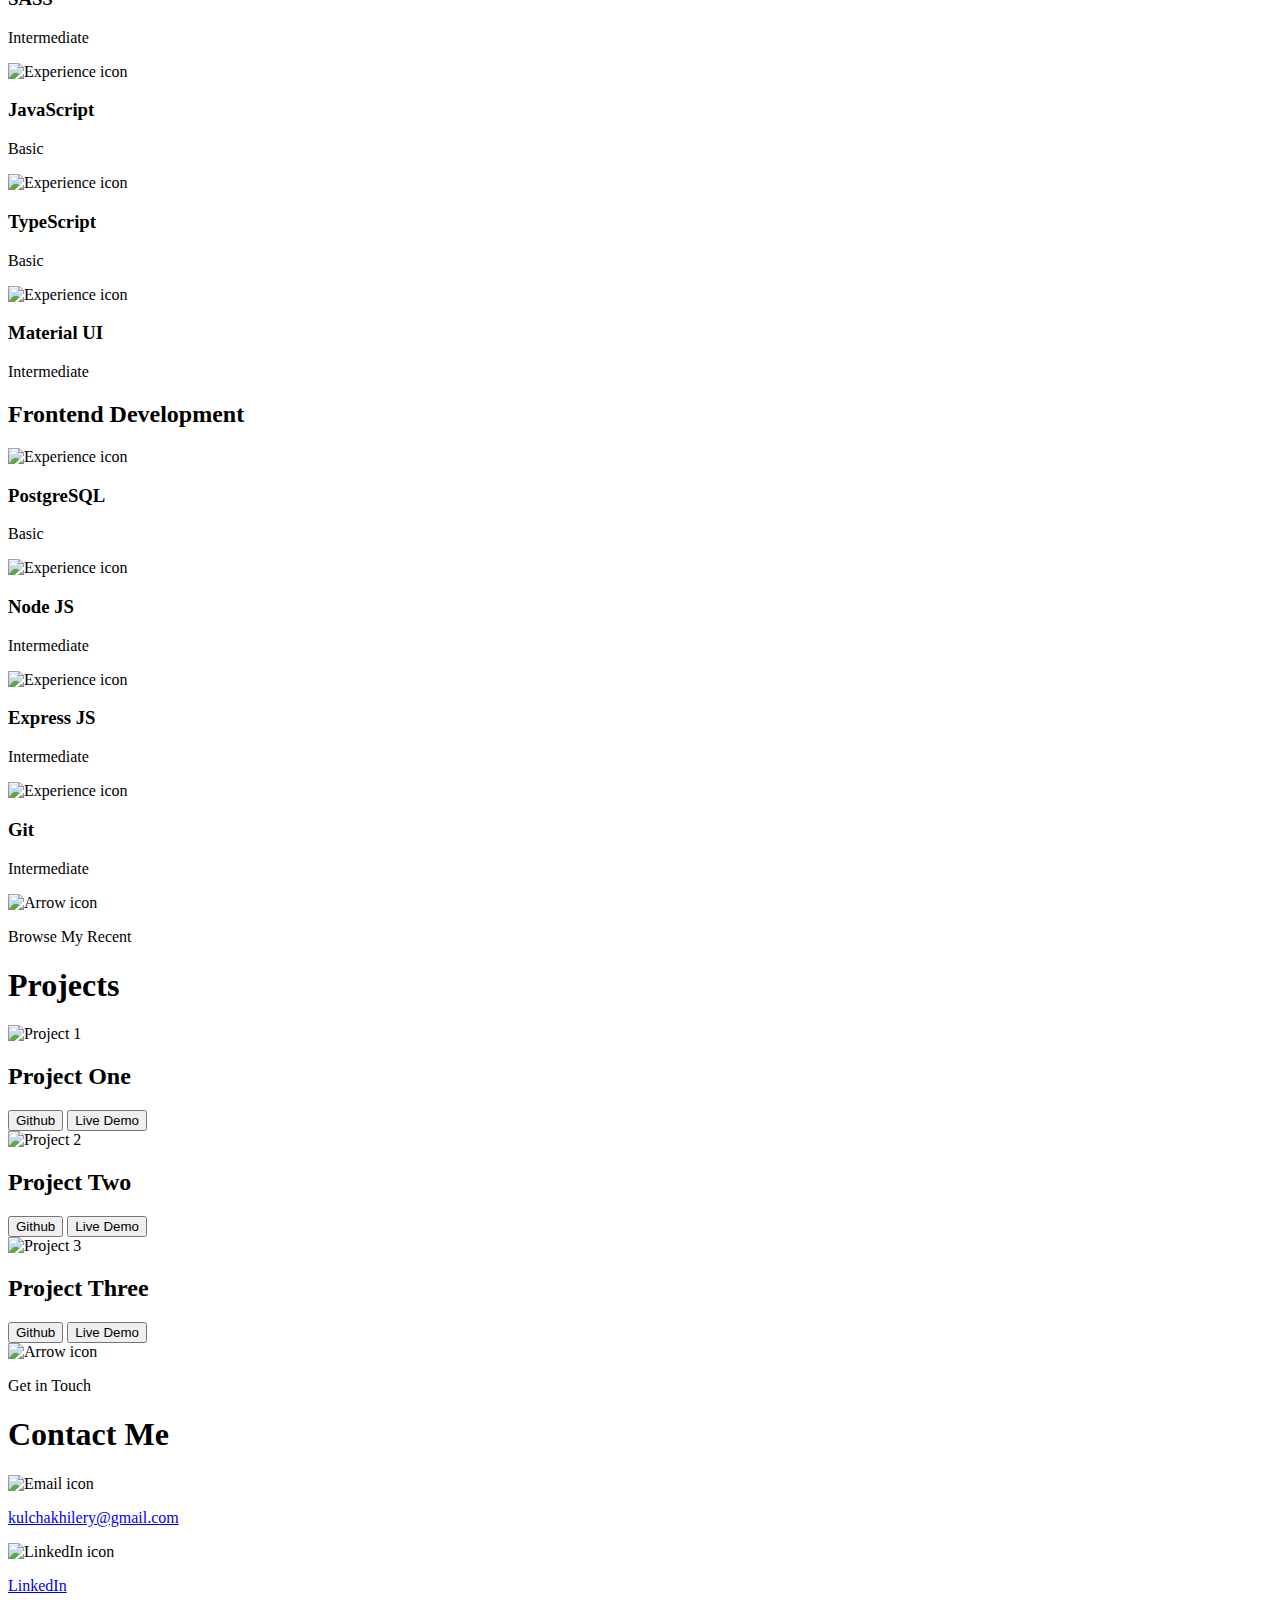
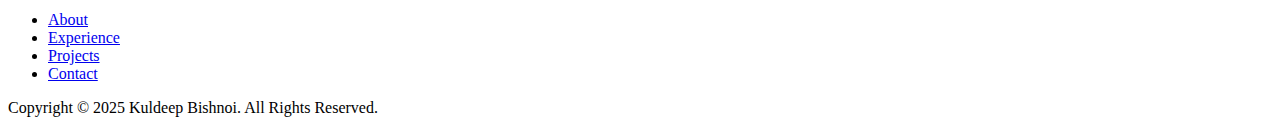
==== commit 96131fad: "Rename index (1) (5).html to index.html" ====
--- a/index.html
+++ b/index.html
@@ -9,123 +9,381 @@
     <link rel="stylesheet" href="mediaqueries.css" />
   </head>
   <body>
-    <!-- Updated Navbar -->
-    <nav class="navbar">
+    <!-- Updated Navigation Bar -->
+<nav id="navbar">
+  <div class="logo">Kuldeep Bishnoi</div>
+  <ul class="nav-links">
+    <li><a href="#about">About</a></li>
+    <li><a href="#experience">Experience</a></li>
+    <li><a href="#projects">Projects</a></li>
+    <li><a href="#contact">Contact</a></li>
+  </ul>
+  <div class="hamburger" onclick="toggleMenu()">
+    <span></span>
+    <span></span>
+    <span></span>
+  </div>
+</nav>
+
+<!-- Mobile Menu -->
+<ul class="mobile-menu">
+  <li><a href="#about" onclick="toggleMenu()">About</a></li>
+  <li><a href="#experience" onclick="toggleMenu()">Experience</a></li>
+  <li><a href="#projects" onclick="toggleMenu()">Projects</a></li>
+  <li><a href="#contact" onclick="toggleMenu()">Contact</a></li>
+</ul>
+    <nav id="hamburger-nav">
       <div class="logo">Kuldeep Bishnoi</div>
-      <ul class="nav-links">
-        <li><a href="#about" class="nav-item">About</a></li>
-        <li><a href="#experience" class="nav-item">Experience</a></li>
-        <li><a href="#projects" class="nav-item">Projects</a></li>
-        <li><a href="#contact" class="nav-item">Contact</a></li>
-      </ul>
-      <div class="hamburger" onclick="toggleMenu()">
-        <span></span><span></span><span></span>
+      <div class="hamburger-menu">
+        <div class="hamburger-icon" onclick="toggleMenu()">
+          <span></span>
+          <span></span>
+          <span></span>
+        </div>
+        <div class="menu-links">
+          <li><a href="#about" onclick="toggleMenu()">About</a></li>
+          <li><a href="#experience" onclick="toggleMenu()">Experience</a></li>
+          <li><a href="#projects" onclick="toggleMenu()">Projects</a></li>
+          <li><a href="#contact" onclick="toggleMenu()">Contact</a></li>
+        </div>
       </div>
     </nav>
-
-    <!-- Mobile Navigation -->
-    <ul class="mobile-nav" id="mobileMenu">
-      <li><a href="#about" onclick="toggleMenu()">About</a></li>
-      <li><a href="#experience" onclick="toggleMenu()">Experience</a></li>
-      <li><a href="#projects" onclick="toggleMenu()">Projects</a></li>
-      <li><a href="#contact" onclick="toggleMenu()">Contact</a></li>
-    </ul>
-
-    <!-- Profile Section -->
     <section id="profile">
       <div class="section__pic-container">
-        <img src="./assets/profile-pic.png" alt="Kuldeep Bishnoi profile picture" />
+        <img src="./assets/profile-pic.png" alt="John Doe profile picture" />
       </div>
       <div class="section__text">
         <p class="section__text__p1">Hello, I'm</p>
         <h1 class="title">Kuldeep Bishnoi</h1>
         <p class="section__text__p2">Frontend Developer</p>
         <div class="btn-container">
-          <button class="btn btn-color-2" onclick="window.open('./assets/resume-example.pdf')">Download CV</button>
-          <button class="btn btn-color-1" onclick="location.href='./#contact'">Contact Info</button>
-        </div>
-      </div>
-    </section>
-
-    <!-- About Section -->
+          <button
+            class="btn btn-color-2"
+            onclick="window.open('./assets/resume-example.pdf')"
+          >
+            Download CV
+          </button>
+          <button class="btn btn-color-1" onclick="location.href='./#contact'">
+            Contact Info
+          </button>
+        </div>
+        <div id="socials-container">
+          <img
+            src="./assets/linkedin.png"
+            alt="My LinkedIn profile"
+            class="icon"
+            onclick="location.href='https://linkedin.com/'"
+          />
+          <img
+            src="./assets/github.png"
+            alt="My Github profile"
+            class="icon"
+            onclick="location.href='https://github.com/'"
+          />
+        </div>
+      </div>
+    </section>
     <section id="about">
       <p class="section__text__p1">Get To Know More</p>
       <h1 class="title">About Me</h1>
       <div class="section-container">
         <div class="section__pic-container">
-          <img src="./assets/about-pic.png" alt="Profile picture" class="about-pic" />
+          <img
+            src="./assets/about-pic.png"
+            alt="Profile picture"
+            class="about-pic"
+          />
         </div>
         <div class="about-details-container">
           <div class="about-containers">
             <div class="details-container">
-              <img src="./assets/experience.png" alt="Experience icon" class="icon" />
+              <img
+                src="./assets/experience.png"
+                alt="Experience icon"
+                class="icon"
+              />
               <h3>Experience</h3>
               <p>2+ years <br />Frontend Development</p>
             </div>
             <div class="details-container">
-              <img src="./assets/education.png" alt="Education icon" class="icon" />
+              <img
+                src="./assets/education.png"
+                alt="Education icon"
+                class="icon"
+              />
               <h3>Education</h3>
-              <p>B.Sc. & M.Sc. in Computer Science</p>
-            </div>
-          </div>
-          <p class="about-description">
-            Hi! I'm Kuldeep Bishnoi, a passionate Frontend Developer with expertise in React.js, JavaScript, and Tailwind CSS.  
-            I specialize in building high-performance, modern, and interactive web applications.
-          </p>
-        </div>
-      </div>
-    </section>
-
-    <!-- Experience Section -->
+              <p>B.Sc. Bachelors Degree<br />M.Sc. Masters Degree</p>
+            </div>
+          </div>
+          <div class="text-container">
+            <p>
+              Web Developer 
+            </p>
+          </div>
+        </div>
+      </div>
+      <img
+        src="./assets/arrow.png"
+        alt="Arrow icon"
+        class="icon arrow"
+        onclick="location.href='./#experience'"
+      />
+    </section>
     <section id="experience">
       <p class="section__text__p1">Explore My</p>
       <h1 class="title">Experience</h1>
       <div class="experience-details-container">
-        <div class="details-container">
-          <h2>Frontend Development</h2>
-          <p>HTML, CSS, JavaScript, React, Tailwind CSS</p>
-        </div>
-        <div class="details-container">
-          <h2>Backend Development</h2>
-          <p>Node.js, Express.js, PostgreSQL</p>
-        </div>
-      </div>
-    </section>
-
-    <!-- Projects Section -->
+        <div class="about-containers">
+          <div class="details-container">
+            <h2 class="experience-sub-title">Frontend Development</h2>
+            <div class="article-container">
+              <article>
+                <img
+                  src="./assets/checkmark.png"
+                  alt="Experience icon"
+                  class="icon"
+                />
+                <div>
+                  <h3>HTML</h3>
+                  <p>Experienced</p>
+                </div>
+              </article>
+              <article>
+                <img
+                  src="./assets/checkmark.png"
+                  alt="Experience icon"
+                  class="icon"
+                />
+                <div>
+                  <h3>CSS</h3>
+                  <p>Experienced</p>
+                </div>
+              </article>
+              <article>
+                <img
+                  src="./assets/checkmark.png"
+                  alt="Experience icon"
+                  class="icon"
+                />
+                <div>
+                  <h3>SASS</h3>
+                  <p>Intermediate</p>
+                </div>
+              </article>
+              <article>
+                <img
+                  src="./assets/checkmark.png"
+                  alt="Experience icon"
+                  class="icon"
+                />
+                <div>
+                  <h3>JavaScript</h3>
+                  <p>Basic</p>
+                </div>
+              </article>
+              <article>
+                <img
+                  src="./assets/checkmark.png"
+                  alt="Experience icon"
+                  class="icon"
+                />
+                <div>
+                  <h3>TypeScript</h3>
+                  <p>Basic</p>
+                </div>
+              </article>
+              <article>
+                <img
+                  src="./assets/checkmark.png"
+                  alt="Experience icon"
+                  class="icon"
+                />
+                <div>
+                  <h3>Material UI</h3>
+                  <p>Intermediate</p>
+                </div>
+              </article>
+            </div>
+          </div>
+          <div class="details-container">
+            <h2 class="experience-sub-title">Frontend Development</h2>
+            <div class="article-container">
+              <article>
+                <img
+                  src="./assets/checkmark.png"
+                  alt="Experience icon"
+                  class="icon"
+                />
+                <div>
+                  <h3>PostgreSQL</h3>
+                  <p>Basic</p>
+                </div>
+              </article>
+              <article>
+                <img
+                  src="./assets/checkmark.png"
+                  alt="Experience icon"
+                  class="icon"
+                />
+                <div>
+                  <h3>Node JS</h3>
+                  <p>Intermediate</p>
+                </div>
+              </article>
+              <article>
+                <img
+                  src="./assets/checkmark.png"
+                  alt="Experience icon"
+                  class="icon"
+                />
+                <div>
+                  <h3>Express JS</h3>
+                  <p>Intermediate</p>
+                </div>
+              </article>
+              <article>
+                <img
+                  src="./assets/checkmark.png"
+                  alt="Experience icon"
+                  class="icon"
+                />
+                <div>
+                  <h3>Git</h3>
+                  <p>Intermediate</p>
+                </div>
+              </article>
+            </div>
+          </div>
+        </div>
+      </div>
+      <img
+        src="./assets/arrow.png"
+        alt="Arrow icon"
+        class="icon arrow"
+        onclick="location.href='./#projects'"
+      />
+    </section>
     <section id="projects">
       <p class="section__text__p1">Browse My Recent</p>
       <h1 class="title">Projects</h1>
-      <div class="projects-container">
-        <div class="project-card">
-          <img src="./assets/project-1.png" alt="Project 1" />
-          <h2>Project One</h2>
-          <a href="https://github.com/">GitHub</a> | <a href="#">Live Demo</a>
-        </div>
-        <div class="project-card">
-          <img src="./assets/project-2.png" alt="Project 2" />
-          <h2>Project Two</h2>
-          <a href="https://github.com/">GitHub</a> | <a href="#">Live Demo</a>
-        </div>
-      </div>
-    </section>
-
-    <!-- Contact Section -->
+      <div class="experience-details-container">
+        <div class="about-containers">
+          <div class="details-container color-container">
+            <div class="article-container">
+              <img
+                src="./assets/project-1.png"
+                alt="Project 1"
+                class="project-img"
+              />
+            </div>
+            <h2 class="experience-sub-title project-title">Project One</h2>
+            <div class="btn-container">
+              <button
+                class="btn btn-color-2 project-btn"
+                onclick="location.href='https://github.com/'"
+              >
+                Github
+              </button>
+              <button
+                class="btn btn-color-2 project-btn"
+                onclick="location.href='https://github.com/'"
+              >
+                Live Demo
+              </button>
+            </div>
+          </div>
+          <div class="details-container color-container">
+            <div class="article-container">
+              <img
+                src="./assets/project-2.png"
+                alt="Project 2"
+                class="project-img"
+              />
+            </div>
+            <h2 class="experience-sub-title project-title">Project Two</h2>
+            <div class="btn-container">
+              <button
+                class="btn btn-color-2 project-btn"
+                onclick="location.href='https://github.com/'"
+              >
+                Github
+              </button>
+              <button
+                class="btn btn-color-2 project-btn"
+                onclick="location.href='https://github.com/'"
+              >
+                Live Demo
+              </button>
+            </div>
+          </div>
+          <div class="details-container color-container">
+            <div class="article-container">
+              <img
+                src="./assets/project-3.png"
+                alt="Project 3"
+                class="project-img"
+              />
+            </div>
+            <h2 class="experience-sub-title project-title">Project Three</h2>
+            <div class="btn-container">
+              <button
+                class="btn btn-color-2 project-btn"
+                onclick="location.href='https://github.com/'"
+              >
+                Github
+              </button>
+              <button
+                class="btn btn-color-2 project-btn"
+                onclick="location.href='https://github.com/'"
+              >
+                Live Demo
+              </button>
+            </div>
+          </div>
+        </div>
+      </div>
+      <img
+        src="./assets/arrow.png"
+        alt="Arrow icon"
+        class="icon arrow"
+        onclick="location.href='./#contact'"
+      />
+    </section>
     <section id="contact">
       <p class="section__text__p1">Get in Touch</p>
       <h1 class="title">Contact Me</h1>
-      <div class="contact-container">
-        <p>Email: <a href="mailto:kulchakhilery@gmail.com">kulchakhilery@gmail.com</a></p>
-        <p>Instagram: <a href="https://instagram.com/kdkhilery">kdkhilery</a></p>
-      </div>
-    </section>
-
-    <!-- Footer -->
+      <div class="contact-info-upper-container">
+        <div class="contact-info-container">
+          <img
+            src="./assets/email.png"
+            alt="Email icon"
+            class="icon contact-icon email-icon"
+          />
+          <p><a href="mailto:kulchakhilery@gmail.com">kulchakhilery@gmail.com</a></p>
+        </div>
+        <div class="contact-info-container">
+          <img
+            src="./assets/linkedin.png"
+            alt="LinkedIn icon"
+            class="icon contact-icon"
+          />
+          <p><a href="https://www.linkedin.com">LinkedIn</a></p>
+        </div>
+      </div>
+    </section>
     <footer>
-      <p>© 2025 Kuldeep Bishnoi. All Rights Reserved.</p>
+      <nav>
+        <div class="nav-links-container">
+          <ul class="nav-links">
+            <li><a href="#about">About</a></li>
+            <li><a href="#experience">Experience</a></li>
+            <li><a href="#projects">Projects</a></li>
+            <li><a href="#contact">Contact</a></li>
+          </ul>
+        </div>
+      </nav>
+      <p>Copyright &#169; 2025 Kuldeep Bishnoi. All Rights Reserved.</p>
     </footer>
-
-    <!-- Script File -->
     <script src="script.js"></script>
   </body>
 </html>
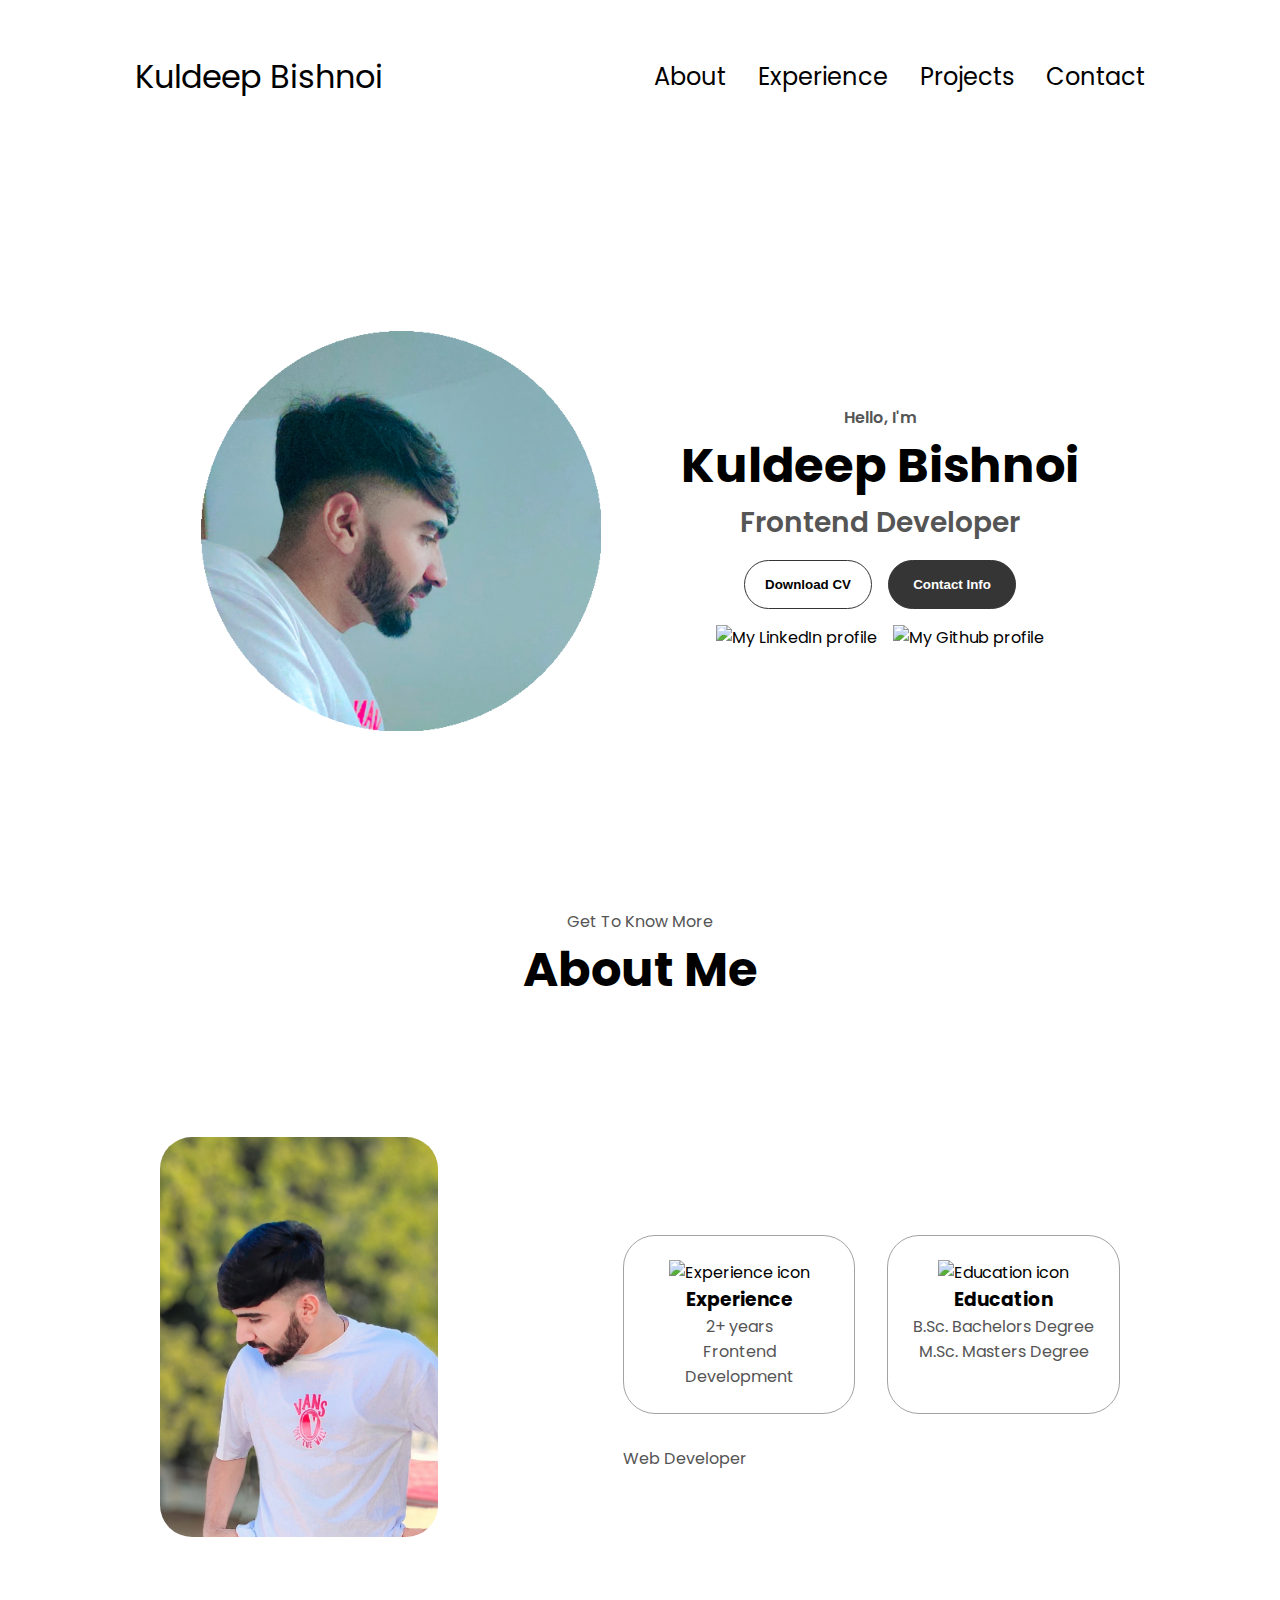
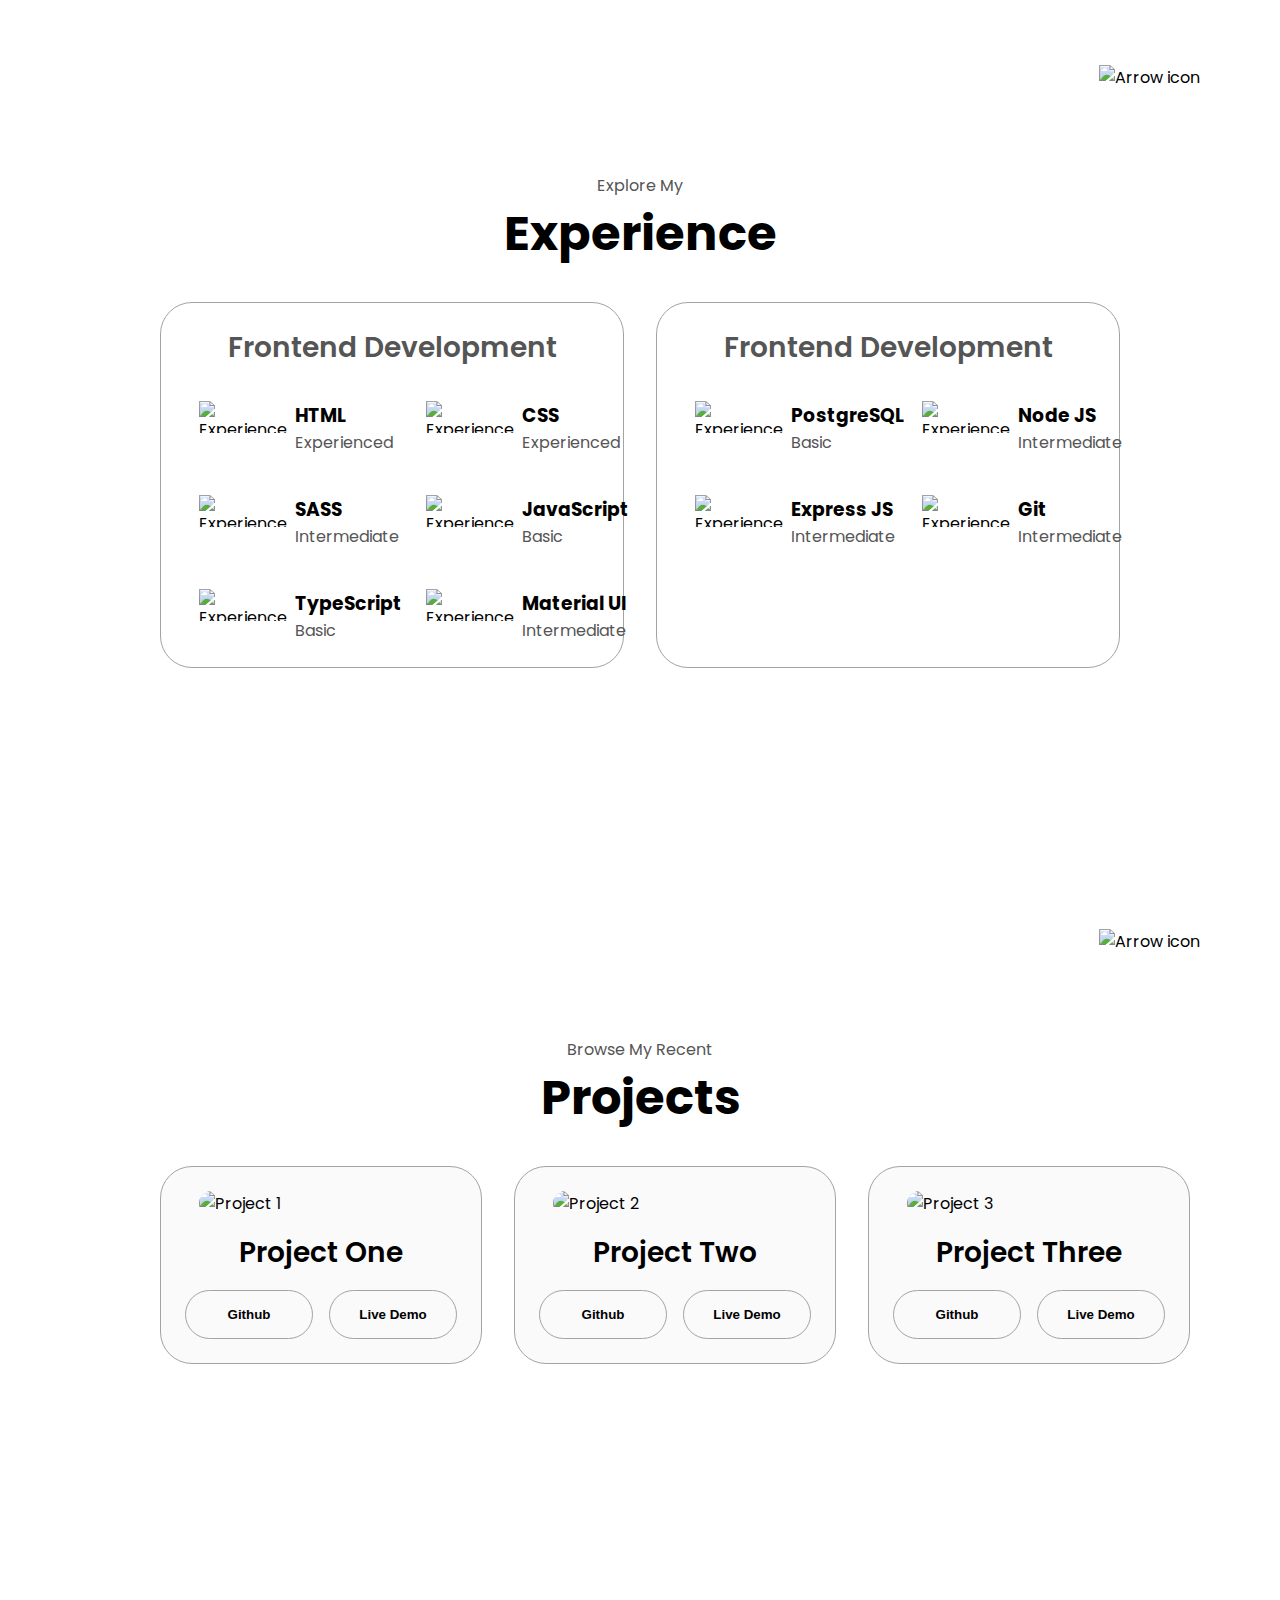
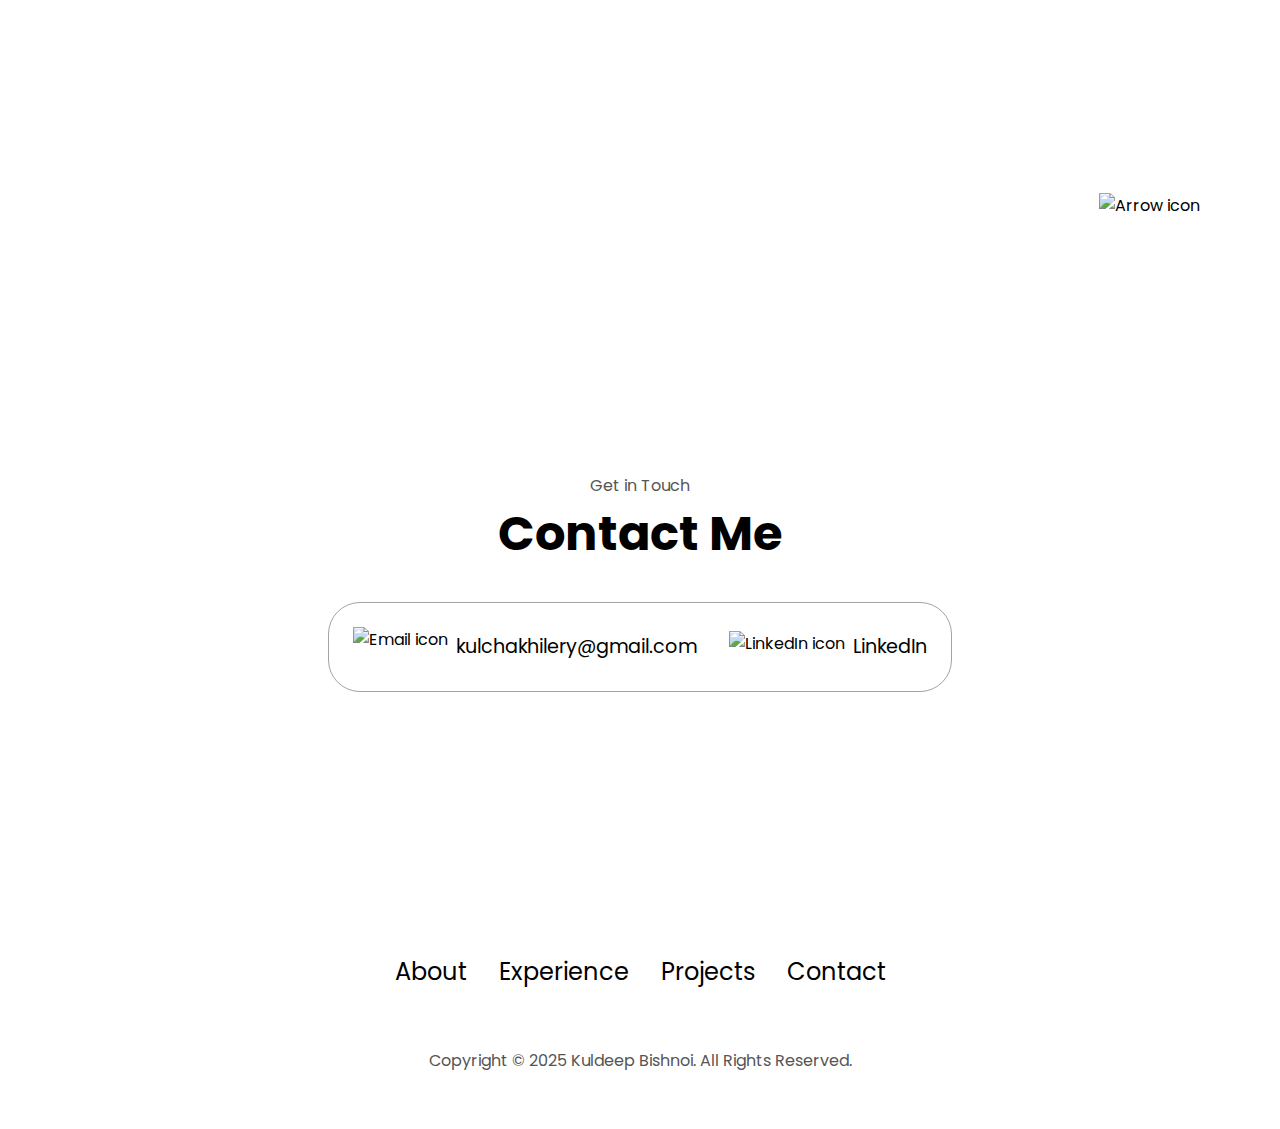
==== commit 015b4345: "Add files via upload" ====
--- a/index.html
+++ b/index.html
@@ -9,29 +9,17 @@
     <link rel="stylesheet" href="mediaqueries.css" />
   </head>
   <body>
-    <!-- Updated Navigation Bar -->
-<nav id="navbar">
-  <div class="logo">Kuldeep Bishnoi</div>
-  <ul class="nav-links">
-    <li><a href="#about">About</a></li>
-    <li><a href="#experience">Experience</a></li>
-    <li><a href="#projects">Projects</a></li>
-    <li><a href="#contact">Contact</a></li>
-  </ul>
-  <div class="hamburger" onclick="toggleMenu()">
-    <span></span>
-    <span></span>
-    <span></span>
-  </div>
-</nav>
-
-<!-- Mobile Menu -->
-<ul class="mobile-menu">
-  <li><a href="#about" onclick="toggleMenu()">About</a></li>
-  <li><a href="#experience" onclick="toggleMenu()">Experience</a></li>
-  <li><a href="#projects" onclick="toggleMenu()">Projects</a></li>
-  <li><a href="#contact" onclick="toggleMenu()">Contact</a></li>
-</ul>
+    <nav id="desktop-nav">
+      <div class="logo">Kuldeep Bishnoi</div>
+      <div>
+        <ul class="nav-links">
+          <li><a href="#about">About</a></li>
+          <li><a href="#experience">Experience</a></li>
+          <li><a href="#projects">Projects</a></li>
+          <li><a href="#contact">Contact</a></li>
+        </ul>
+      </div>
+    </nav>
     <nav id="hamburger-nav">
       <div class="logo">Kuldeep Bishnoi</div>
       <div class="hamburger-menu">
--- a/style.css
+++ b/style.css
@@ -0,0 +1,432 @@
+/* GENERAL */
+
+@import url("https://fonts.googleapis.com/css2?family=Poppins:wght@300;400;500;600&display=swap");
+
+* {
+  margin: 0;
+  padding: 0;
+}
+
+body {
+  font-family: "Poppins", sans-serif;
+}
+
+html {
+  scroll-behavior: smooth;
+}
+
+p {
+  color: rgb(85, 85, 85);
+}
+
+/* TRANSITION */
+
+a,
+.btn {
+  transition: all 300ms ease;
+}
+
+/* DESKTOP NAV */
+
+nav,
+.nav-links {
+  display: flex;
+}
+
+nav {
+  justify-content: space-around;
+  align-items: center;
+  height: 17vh;
+}
+
+.nav-links {
+  gap: 2rem;
+  list-style: none;
+  font-size: 1.5rem;
+}
+
+a {
+  color: black;
+  text-decoration: none;
+  text-decoration-color: white;
+}
+
+a:hover {
+  color: grey;
+  text-decoration: underline;
+  text-underline-offset: 1rem;
+  text-decoration-color: rgb(181, 181, 181);
+}
+
+.logo {
+  font-size: 2rem;
+}
+
+.logo:hover {
+  cursor: default;
+}
+
+/* HAMBURGER MENU */
+
+#hamburger-nav {
+  display: none;
+}
+
+.hamburger-menu {
+  position: relative;
+  display: inline-block;
+}
+
+.hamburger-icon {
+  display: flex;
+  flex-direction: column;
+  justify-content: space-between;
+  height: 24px;
+  width: 30px;
+  cursor: pointer;
+}
+
+.hamburger-icon span {
+  width: 100%;
+  height: 2px;
+  background-color: black;
+  transition: all 0.3 ease-in-out;
+}
+
+.menu-links {
+  position: absolute;
+  top: 100%;
+  right: 0;
+  background-color: white;
+  width: fit-content;
+  max-height: 0;
+  overflow: hidden;
+  transition: all 0.3 ease-in-out;
+}
+
+.menu-links a {
+  display: block;
+  padding: 10px;
+  text-align: center;
+  font-size: 1.5rem;
+  color: black;
+  text-decoration: none;
+  transition: all 0.3 ease-in-out;
+}
+
+.menu-links li {
+  list-style: none;
+}
+
+.menu-links.open {
+  max-height: 300px;
+}
+
+.hamburger-icon.open span:first-child {
+  transform: rotate(45deg) translate(10px, 5px);
+}
+
+.hamburger-icon.open span:nth-child(2) {
+  opacity: 0;
+}
+
+.hamburger-icon.open span:last-child {
+  transform: rotate(-45deg) translate(10px, -5px);
+}
+
+.hamburger-icon span:first-child {
+  transform: none;
+}
+
+.hamburger-icon span:first-child {
+  opacity: 1;
+}
+
+.hamburger-icon span:first-child {
+  transform: none;
+}
+
+/* SECTIONS */
+
+section {
+  padding-top: 4vh;
+  height: 96vh;
+  margin: 0 10rem;
+  box-sizing: border-box;
+  min-height: fit-content;
+}
+
+.section-container {
+  display: flex;
+}
+
+/* PROFILE SECTION */
+
+#profile {
+  display: flex;
+  justify-content: center;
+  gap: 5rem;
+  height: 80vh;
+}
+
+.section__pic-container {
+  display: flex;
+  height: 400px;
+  width: 400px;
+  margin: auto 0;
+}
+
+.section__text {
+  align-self: center;
+  text-align: center;
+}
+
+.section__text p {
+  font-weight: 600;
+}
+
+.section__text__p1 {
+  text-align: center;
+}
+
+.section__text__p2 {
+  font-size: 1.75rem;
+  margin-bottom: 1rem;
+}
+
+.title {
+  font-size: 3rem;
+  text-align: center;
+}
+
+#socials-container {
+  display: flex;
+  justify-content: center;
+  margin-top: 1rem;
+  gap: 1rem;
+}
+
+/* ICONS */
+
+.icon {
+  cursor: pointer;
+  height: 2rem;
+}
+
+/* BUTTONS */
+
+.btn-container {
+  display: flex;
+  justify-content: center;
+  gap: 1rem;
+}
+
+.btn {
+  font-weight: 600;
+  transition: all 300ms ease;
+  padding: 1rem;
+  width: 8rem;
+  border-radius: 2rem;
+}
+
+.btn-color-1,
+.btn-color-2 {
+  border: rgb(53, 53, 53) 0.1rem solid;
+}
+
+.btn-color-1:hover,
+.btn-color-2:hover {
+  cursor: pointer;
+}
+
+.btn-color-1,
+.btn-color-2:hover {
+  background: rgb(53, 53, 53);
+  color: white;
+}
+
+.btn-color-1:hover {
+  background: rgb(0, 0, 0);
+}
+
+.btn-color-2 {
+  background: none;
+}
+
+.btn-color-2:hover {
+  border: rgb(255, 255, 255) 0.1rem solid;
+}
+
+.btn-container {
+  gap: 1rem;
+}
+
+/* ABOUT SECTION */
+
+#about {
+  position: relative;
+}
+
+.about-containers {
+  gap: 2rem;
+  margin-bottom: 2rem;
+  margin-top: 2rem;
+}
+
+.about-details-container {
+  justify-content: center;
+  flex-direction: column;
+}
+
+.about-containers,
+.about-details-container {
+  display: flex;
+}
+
+.about-pic {
+  border-radius: 2rem;
+}
+
+.arrow {
+  position: absolute;
+  right: -5rem;
+  bottom: 2.5rem;
+}
+
+.details-container {
+  padding: 1.5rem;
+  flex: 1;
+  background: white;
+  border-radius: 2rem;
+  border: rgb(53, 53, 53) 0.1rem solid;
+  border-color: rgb(163, 163, 163);
+  text-align: center;
+}
+
+.section-container {
+  gap: 4rem;
+  height: 80%;
+}
+
+.section__pic-container {
+  height: 400px;
+  width: 400px;
+  margin: auto 0;
+}
+
+/* EXPERIENCE SECTION */
+
+#experience {
+  position: relative;
+}
+
+.experience-sub-title {
+  color: rgb(85, 85, 85);
+  font-weight: 600;
+  font-size: 1.75rem;
+  margin-bottom: 2rem;
+}
+
+.experience-details-container {
+  display: flex;
+  justify-content: center;
+  flex-direction: column;
+}
+
+.article-container {
+  display: flex;
+  text-align: initial;
+  flex-wrap: wrap;
+  flex-direction: row;
+  gap: 2.5rem;
+  justify-content: space-around;
+}
+
+article {
+  display: flex;
+  width: 10rem;
+  justify-content: space-around;
+  gap: 0.5rem;
+}
+
+article .icon {
+  cursor: default;
+}
+
+/* PROJECTS SECTION */
+
+#projects {
+  position: relative;
+}
+
+.color-container {
+  border-color: rgb(163, 163, 163);
+  background: rgb(250, 250, 250);
+}
+
+.project-img {
+  border-radius: 2rem;
+  width: 90%;
+  height: 90%;
+}
+
+.project-title {
+  margin: 1rem;
+  color: black;
+}
+
+.project-btn {
+  color: black;
+  border-color: rgb(163, 163, 163);
+}
+
+/* CONTACT */
+
+#contact {
+  display: flex;
+  justify-content: center;
+  flex-direction: column;
+  height: 70vh;
+}
+
+.contact-info-upper-container {
+  display: flex;
+  justify-content: center;
+  border-radius: 2rem;
+  border: rgb(53, 53, 53) 0.1rem solid;
+  border-color: rgb(163, 163, 163);
+  background: (250, 250, 250);
+  margin: 2rem auto;
+  padding: 0.5rem;
+}
+
+.contact-info-container {
+  display: flex;
+  align-items: center;
+  justify-content: center;
+  gap: 0.5rem;
+  margin: 1rem;
+}
+
+.contact-info-container p {
+  font-size: larger;
+}
+
+.contact-icon {
+  cursor: default;
+}
+
+.email-icon {
+  height: 2.5rem;
+}
+
+/* FOOTER SECTION */
+
+footer {
+  height: 26vh;
+  margin: 0 1rem;
+}
+
+footer p {
+  text-align: center;
+}
